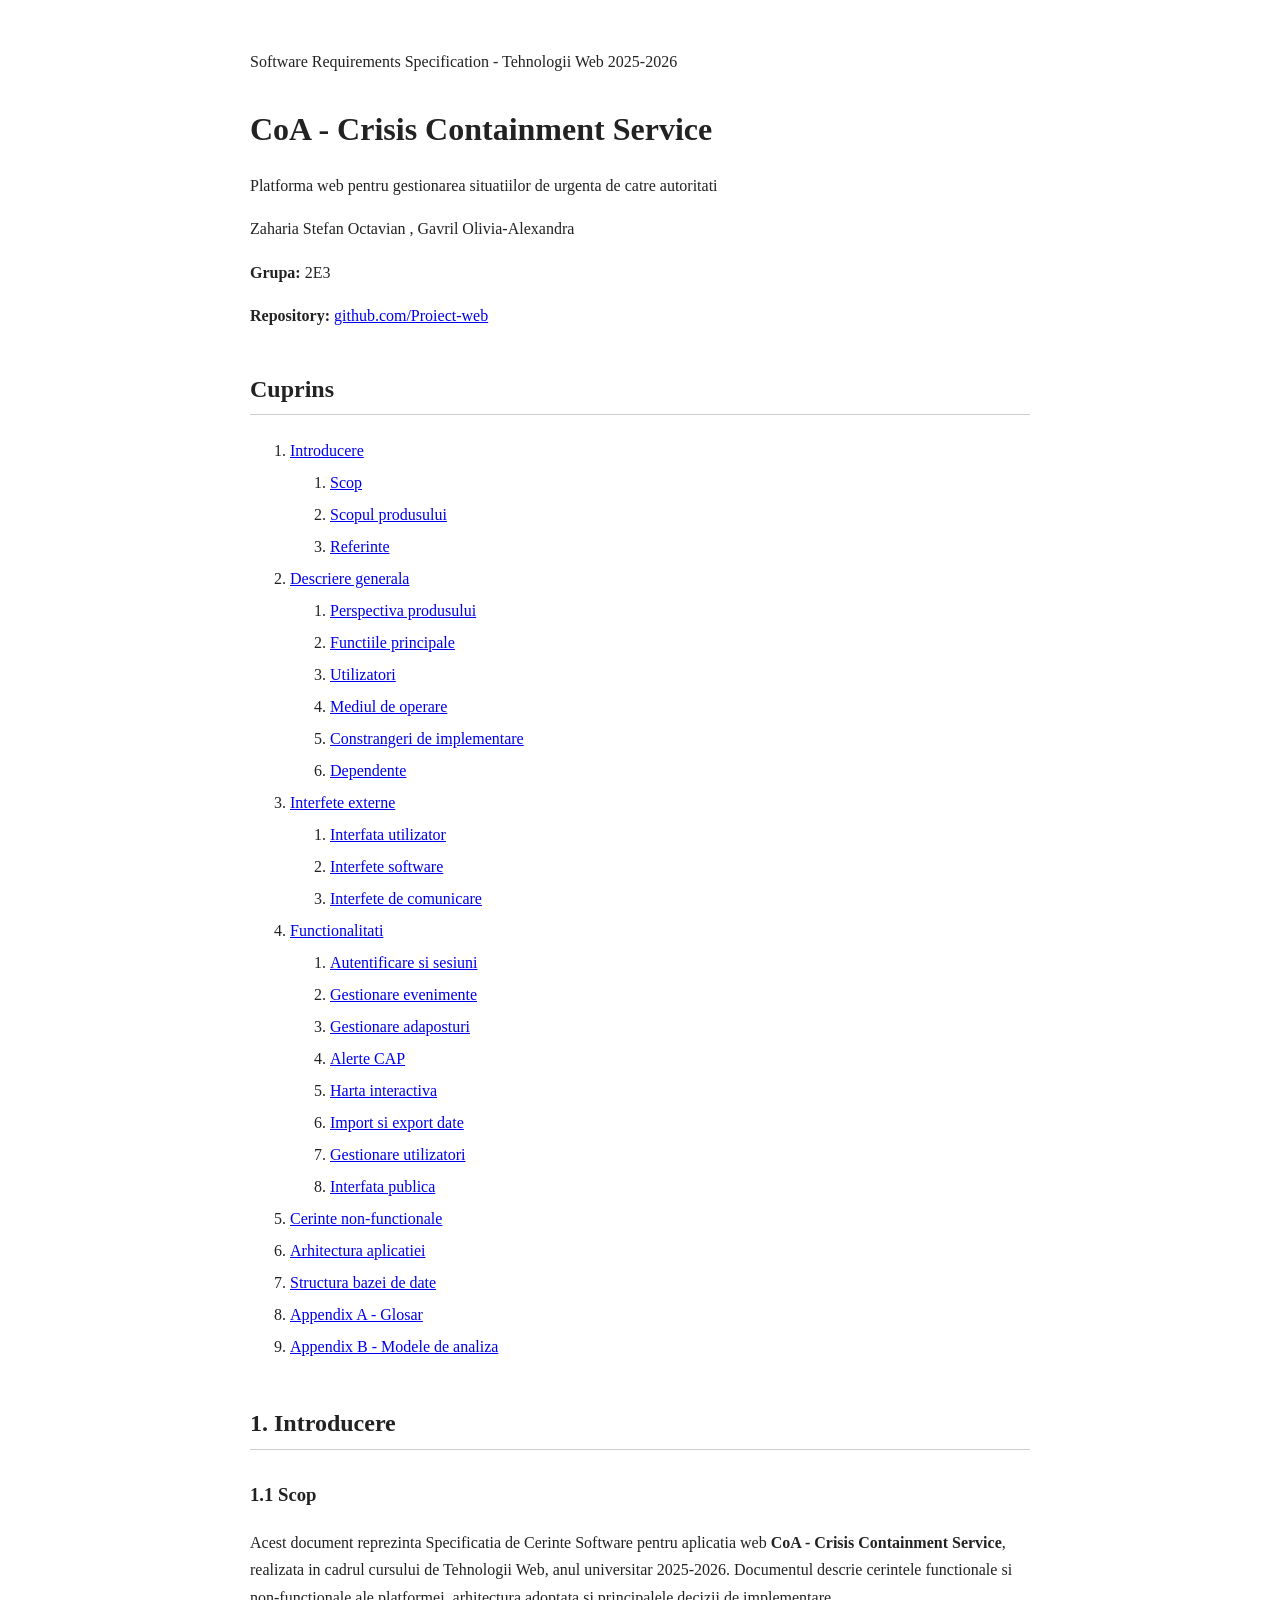
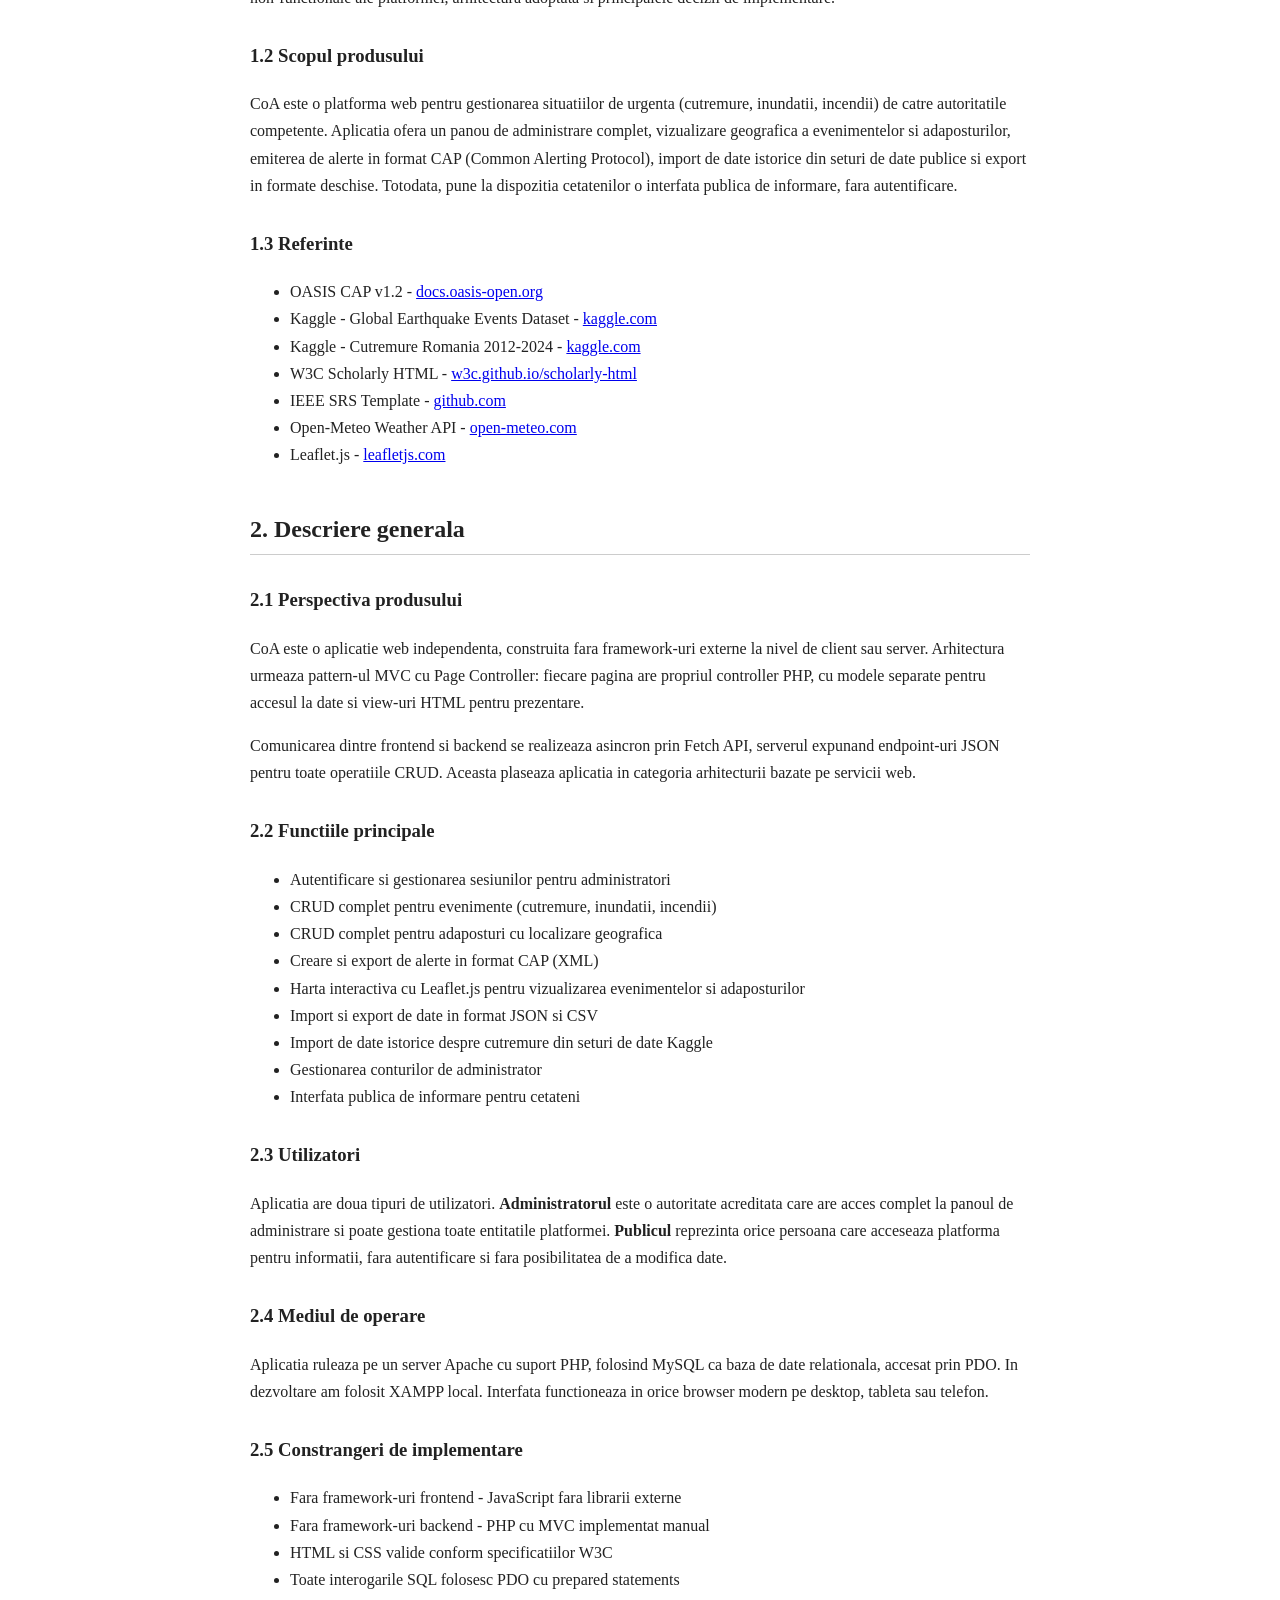
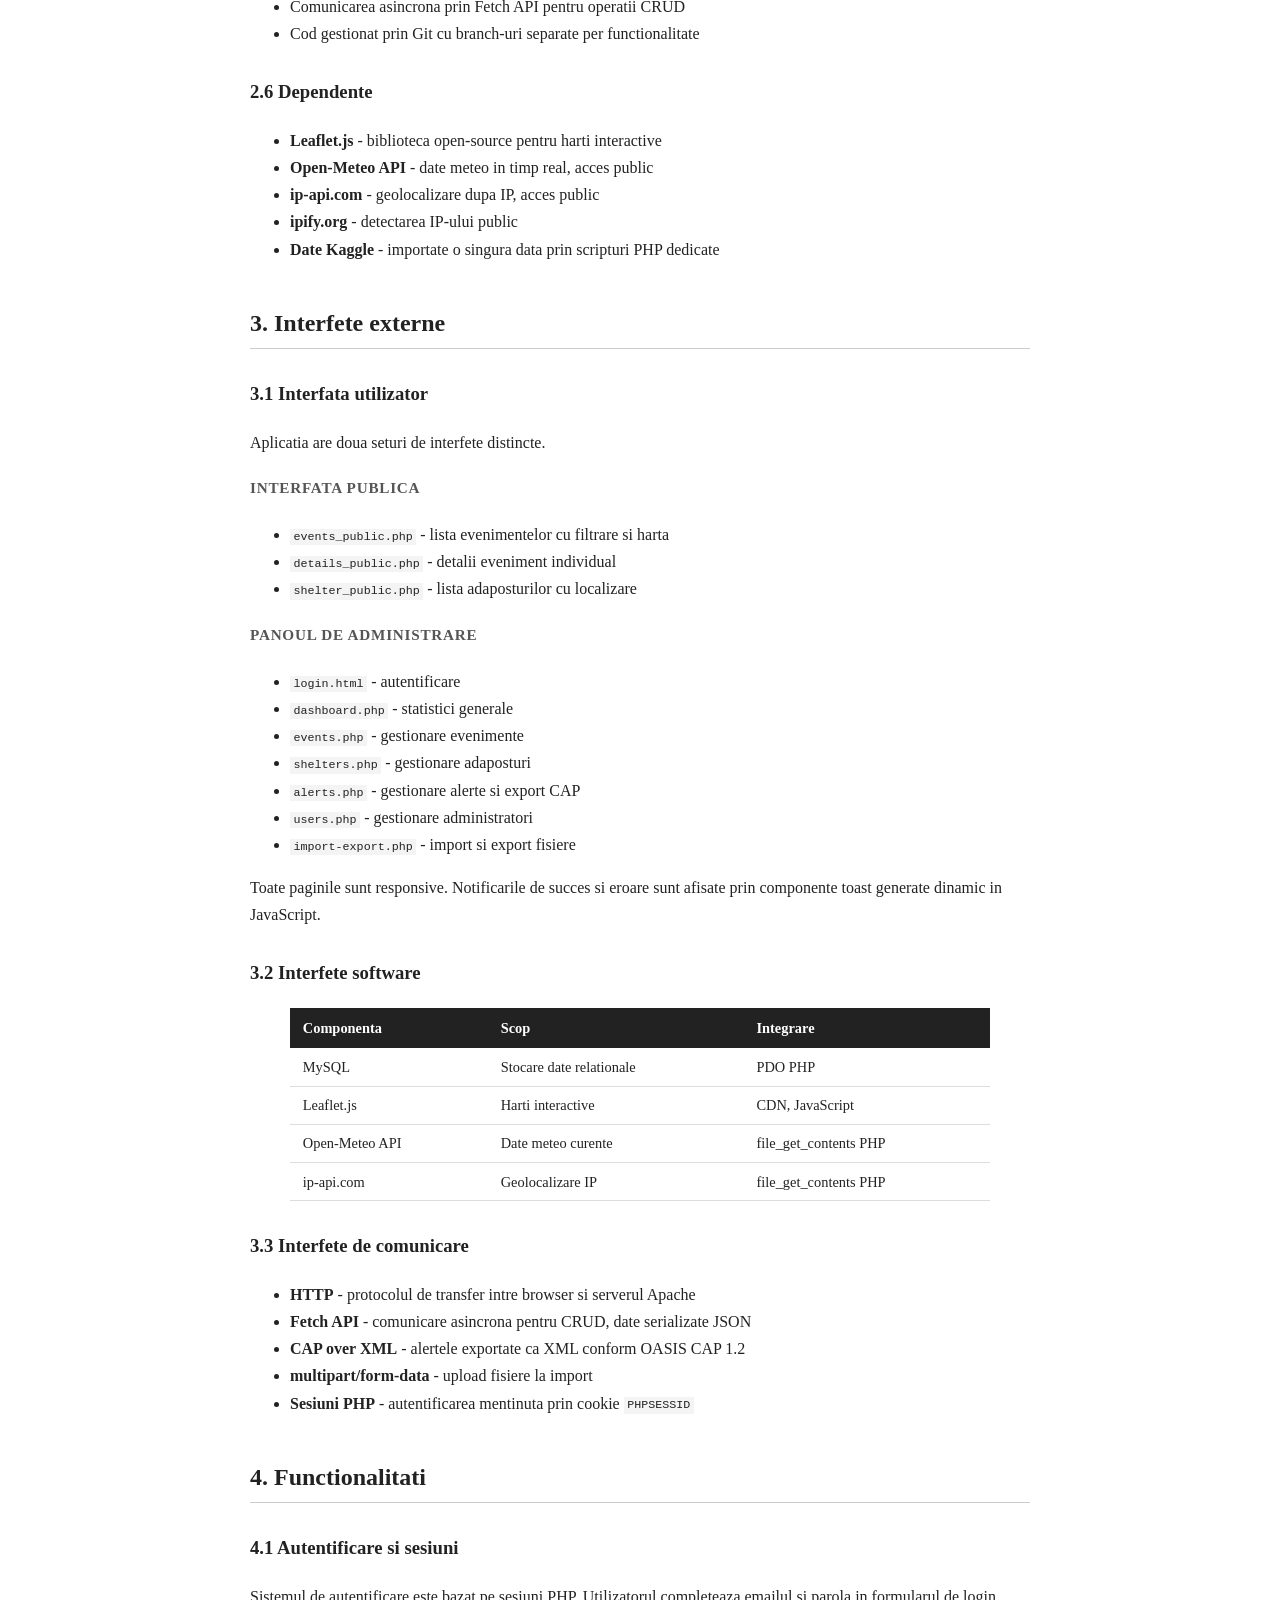
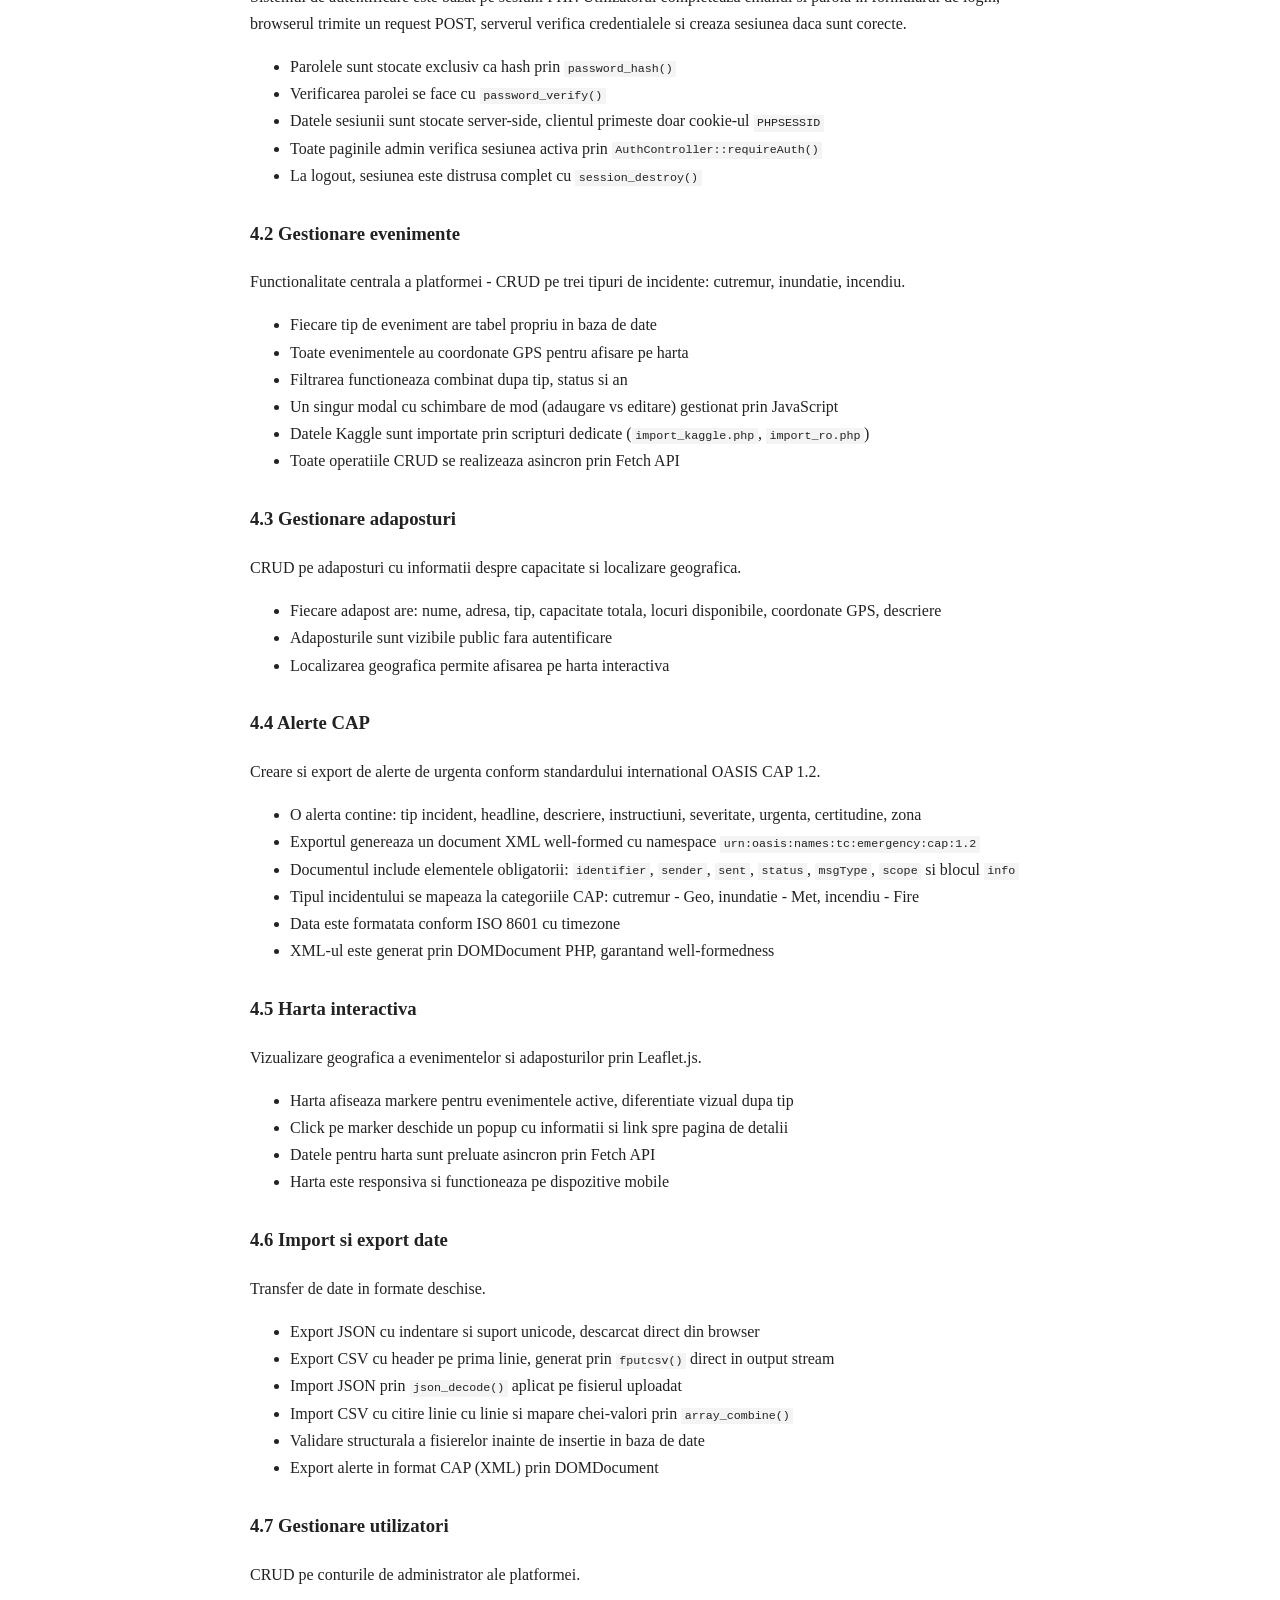
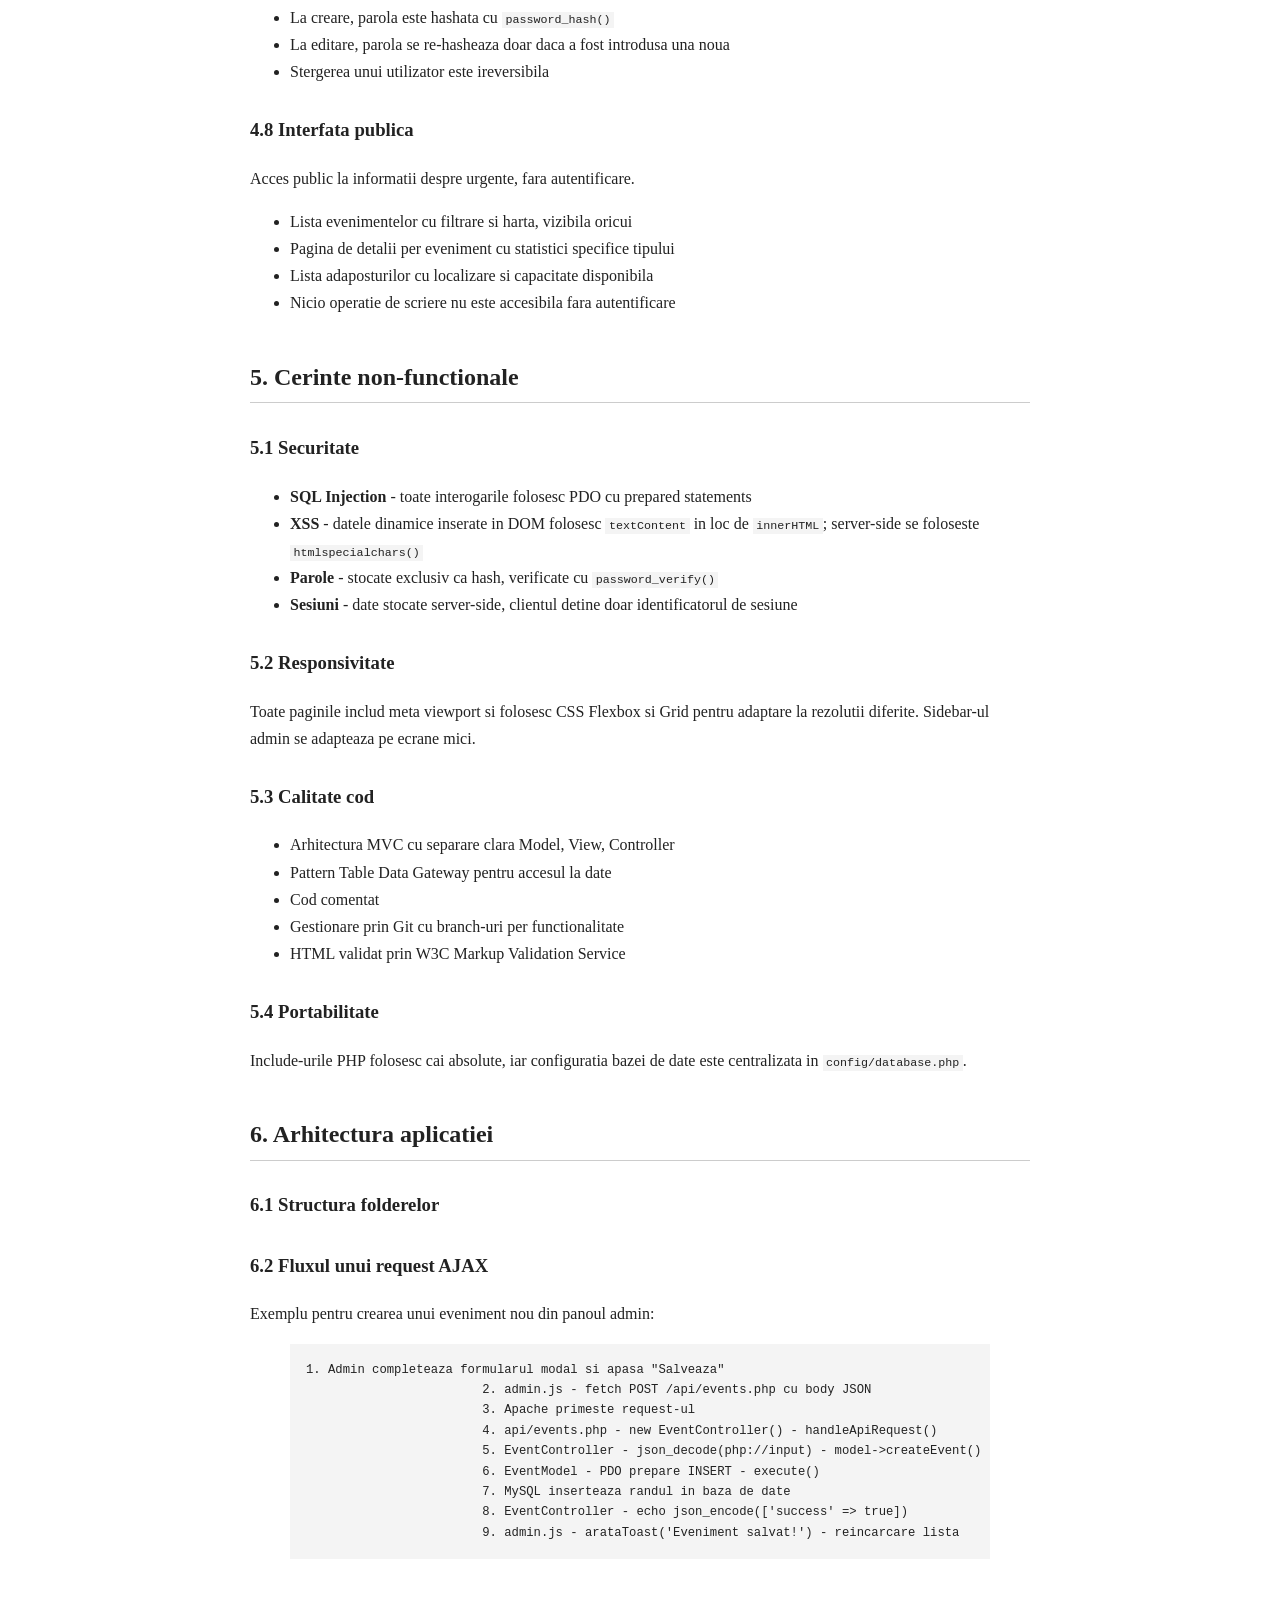
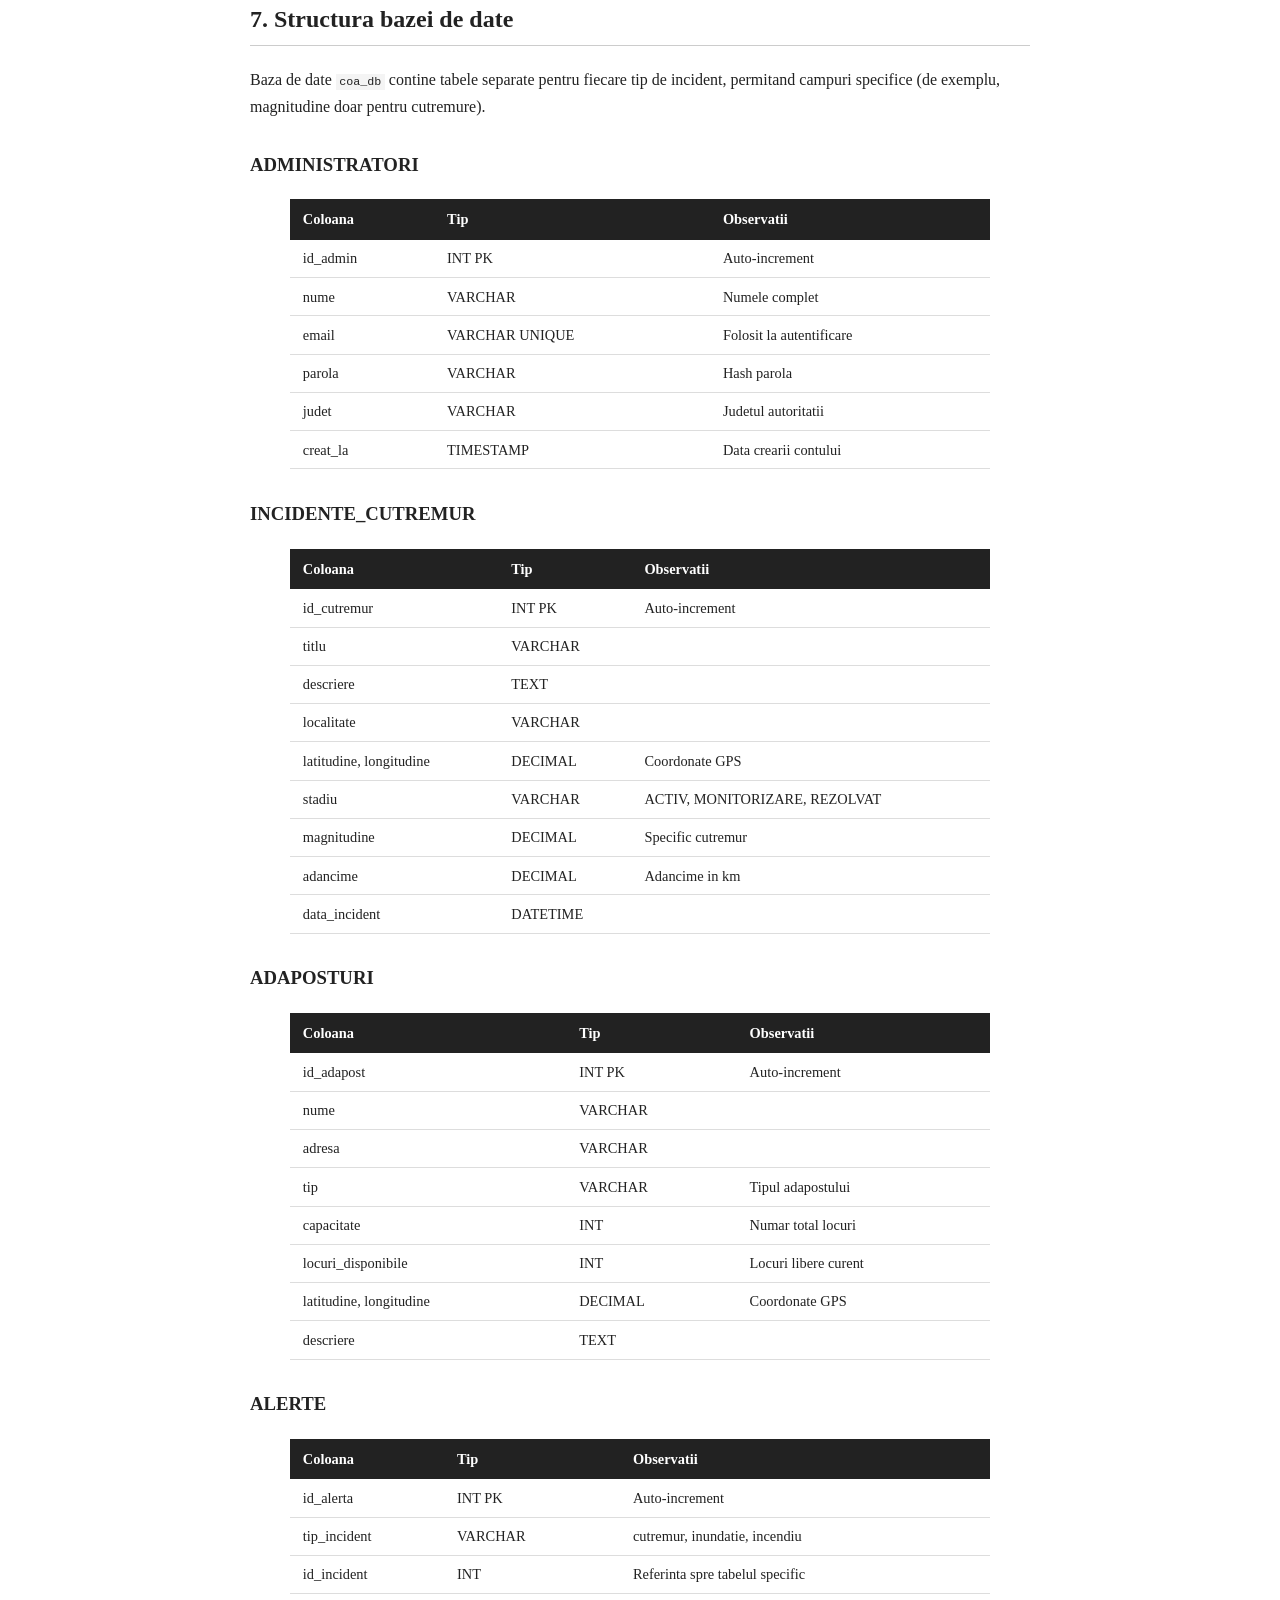
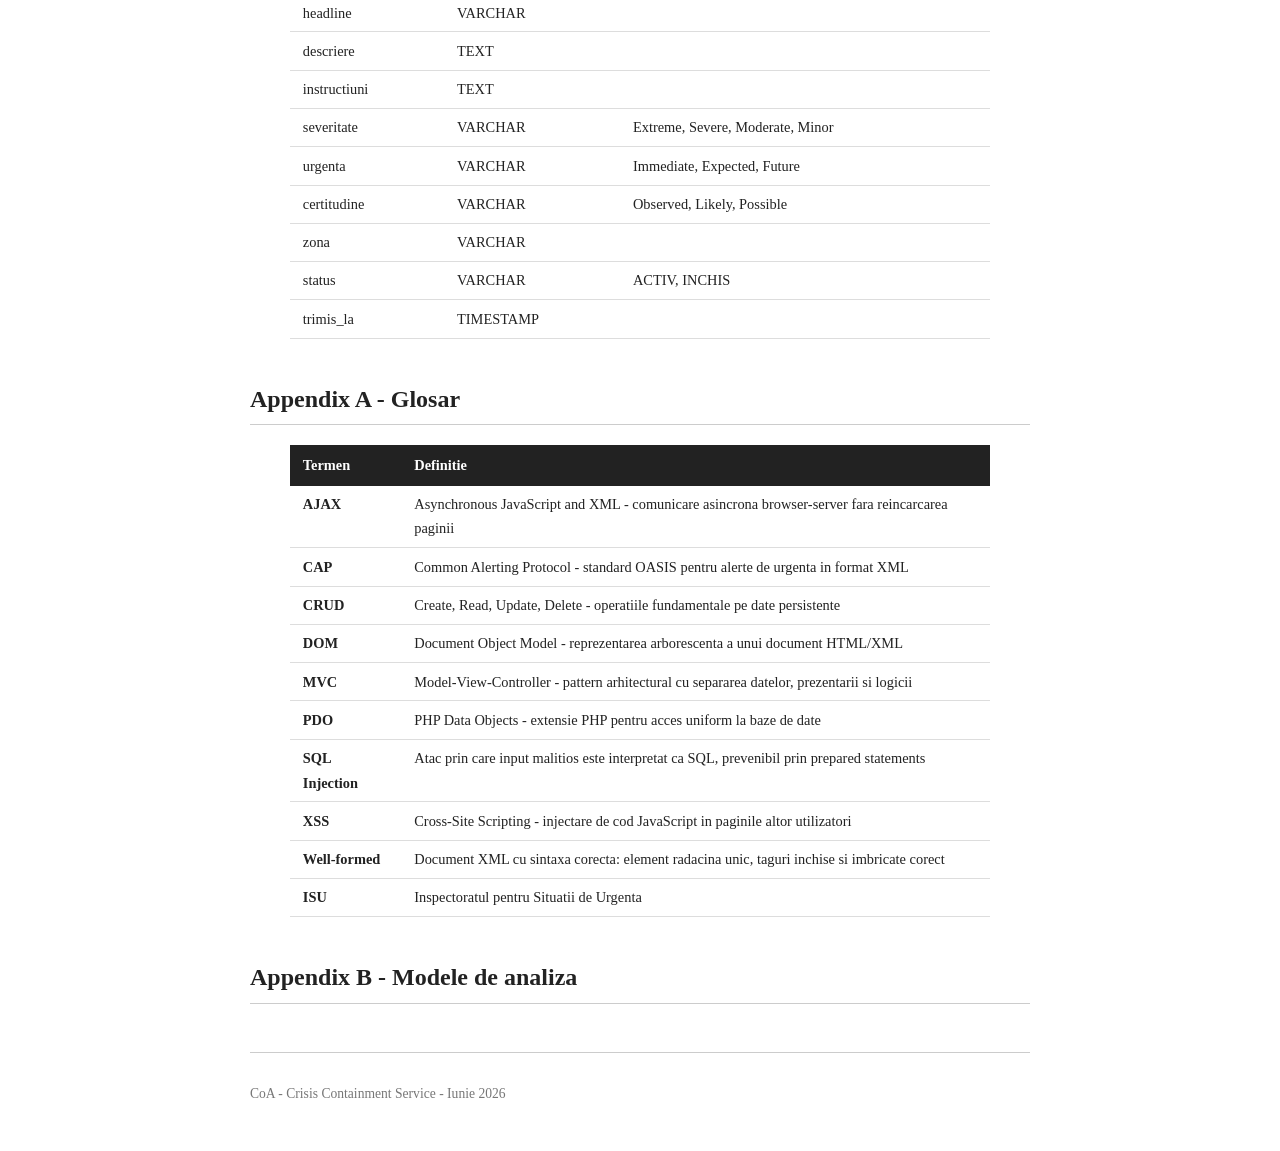
==== raport/raport.html @ c161917c "add report" ====
<!DOCTYPE html>
<html lang="ro">
  <head>
    <meta charset="utf-8">
    <meta name="viewport" content="width=device-width, initial-scale=1.0">
    <title>CoA - Crisis Containment Service - SRS</title>
    <link rel="stylesheet" href="raport.css">
  </head>
  <body>

    <article>

      <header>
        <p>Software Requirements Specification - Tehnologii Web 2025-2026</p>
        <h1>CoA - Crisis Containment Service</h1>
        <p>Platforma web pentru gestionarea situatiilor de urgenta de catre autoritati</p>

        <div role="contentinfo">
          <p> Zaharia Stefan Octavian , Gavril Olivia-Alexandra</p>
          <p><strong>Grupa:</strong> 2E3
          <p>
             <strong>Repository:</strong> <a href="https://github.com/EatBreadMan/Proiect-web">github.com/Proiect-web</a></p>
        </div>
      </header>

      <nav aria-label="Cuprins">
        <h2>Cuprins</h2>
        <ol>
          <li><a href="#s1">Introducere</a>
            <ol>
              <li><a href="#s1-1">Scop</a></li>
              <li><a href="#s1-2">Scopul produsului</a></li>
              <li><a href="#s1-3">Referinte</a></li>
            </ol>
          </li>
          <li><a href="#s2">Descriere generala</a>
            <ol>
              <li><a href="#s2-1">Perspectiva produsului</a></li>
              <li><a href="#s2-2">Functiile principale</a></li>
              <li><a href="#s2-3">Utilizatori</a></li>
              <li><a href="#s2-4">Mediul de operare</a></li>
              <li><a href="#s2-5">Constrangeri de implementare</a></li>
              <li><a href="#s2-6">Dependente</a></li>
            </ol>
          </li>
          <li><a href="#s3">Interfete externe</a>
            <ol>
              <li><a href="#s3-1">Interfata utilizator</a></li>
              <li><a href="#s3-2">Interfete software</a></li>
              <li><a href="#s3-3">Interfete de comunicare</a></li>
            </ol>
          </li>
          <li><a href="#s4">Functionalitati</a>
            <ol>
              <li><a href="#s4-1">Autentificare si sesiuni</a></li>
              <li><a href="#s4-2">Gestionare evenimente</a></li>
              <li><a href="#s4-3">Gestionare adaposturi</a></li>
              <li><a href="#s4-4">Alerte CAP</a></li>
              <li><a href="#s4-5">Harta interactiva</a></li>
              <li><a href="#s4-6">Import si export date</a></li>
              <li><a href="#s4-7">Gestionare utilizatori</a></li>
              <li><a href="#s4-8">Interfata publica</a></li>
            </ol>
          </li>
          <li><a href="#s5">Cerinte non-functionale</a></li>
          <li><a href="#s6">Arhitectura aplicatiei</a></li>
          <li><a href="#s7">Structura bazei de date</a></li>
          <li><a href="#sa">Appendix A - Glosar</a></li>
          <li><a href="#sb">Appendix B - Modele de analiza</a></li>
        </ol>
      </nav>

      <section id="s1">
        <h2>1. Introducere</h2>

        <section id="s1-1">
          <h3>1.1 Scop</h3>
          <p>
            Acest document reprezinta Specificatia de Cerinte Software pentru aplicatia web
            <strong>CoA - Crisis Containment Service</strong>, realizata in cadrul cursului de
            Tehnologii Web, anul universitar 2025-2026. Documentul descrie cerintele functionale
            si non-functionale ale platformei, arhitectura adoptata si principalele decizii de implementare.
          </p>
        </section>

        <section id="s1-2">
          <h3>1.2 Scopul produsului</h3>
          <p>
            CoA este o platforma web pentru gestionarea situatiilor de urgenta (cutremure, inundatii, incendii)
            de catre autoritatile competente. Aplicatia ofera un panou de administrare complet,
            vizualizare geografica a evenimentelor si adaposturilor, emiterea de alerte in format
            CAP (Common Alerting Protocol), import de date istorice din seturi de date publice
            si export in formate deschise. Totodata, pune la dispozitia cetatenilor o interfata
            publica de informare, fara autentificare.
          </p>
        </section>

        <section id="s1-3">
          <h3>1.3 Referinte</h3>
          <ul>
            <li>OASIS CAP v1.2 - <a href="http://docs.oasis-open.org/emergency/cap/v1.2/CAP-v1.2-os.html">docs.oasis-open.org</a></li>
            <li>Kaggle - Global Earthquake Events Dataset - <a href="https://www.kaggle.com/datasets/zahranusratt/global-earthquake-events-dataset">kaggle.com</a></li>
            <li>Kaggle - Cutremure Romania 2012-2024 - <a href="https://www.kaggle.com/datasets/stefancomanita/earthquakes-in-romania-from-2012-to-2024">kaggle.com</a></li>
            <li>W3C Scholarly HTML - <a href="https://w3c.github.io/scholarly-html/">w3c.github.io/scholarly-html</a></li>
            <li>IEEE SRS Template - <a href="https://github.com/rick4470/IEEE-SRS-Tempate">github.com</a></li>
            <li>Open-Meteo Weather API - <a href="https://open-meteo.com/">open-meteo.com</a></li>
            <li>Leaflet.js - <a href="https://leafletjs.com/">leafletjs.com</a></li>
          </ul>
        </section>
      </section>

      <section id="s2">
        <h2>2. Descriere generala</h2>

        <section id="s2-1">
          <h3>2.1 Perspectiva produsului</h3>
          <p>
            CoA este o aplicatie web independenta, construita fara framework-uri externe la nivel
            de client sau server. Arhitectura urmeaza pattern-ul MVC cu Page Controller: fiecare
            pagina are propriul controller PHP, cu modele separate pentru accesul la date si view-uri
            HTML pentru prezentare.
          </p>
          <p>
            Comunicarea dintre frontend si backend se realizeaza asincron prin Fetch API,
            serverul expunand endpoint-uri JSON pentru toate operatiile CRUD. Aceasta plaseaza
            aplicatia in categoria arhitecturii bazate pe servicii web.
          </p>
        </section>

        <section id="s2-2">
          <h3>2.2 Functiile principale</h3>
          <ul>
            <li>Autentificare si gestionarea sesiunilor pentru administratori</li>
            <li>CRUD complet pentru evenimente (cutremure, inundatii, incendii)</li>
            <li>CRUD complet pentru adaposturi cu localizare geografica</li>
            <li>Creare si export de alerte in format CAP (XML)</li>
            <li>Harta interactiva cu Leaflet.js pentru vizualizarea evenimentelor si adaposturilor</li>
            <li>Import si export de date in format JSON si CSV</li>
            <li>Import de date istorice despre cutremure din seturi de date Kaggle</li>
            <li>Gestionarea conturilor de administrator</li>
            <li>Interfata publica de informare pentru cetateni</li>
          </ul>
        </section>

        <section id="s2-3">
          <h3>2.3 Utilizatori</h3>
          <p>
            Aplicatia are doua tipuri de utilizatori. <strong>Administratorul</strong> este o autoritate
            acreditata care are acces complet la panoul de administrare si poate gestiona toate entitatile
            platformei. <strong>Publicul</strong> reprezinta orice persoana care acceseaza platforma
            pentru informatii, fara autentificare si fara posibilitatea de a modifica date.
          </p>
        </section>

        <section id="s2-4">
          <h3>2.4 Mediul de operare</h3>
          <p>
            Aplicatia ruleaza pe un server Apache cu suport PHP, folosind MySQL ca baza de date
            relationala, accesat prin PDO. In dezvoltare am folosit XAMPP local. Interfata
            functioneaza in orice browser modern pe desktop, tableta sau telefon.
          </p>
        </section>

        <section id="s2-5">
          <h3>2.5 Constrangeri de implementare</h3>
          <ul>
            <li>Fara framework-uri frontend - JavaScript fara librarii externe</li>
            <li>Fara framework-uri backend - PHP cu MVC implementat manual</li>
            <li>HTML si CSS valide conform specificatiilor W3C</li>
            <li>Toate interogarile SQL folosesc PDO cu prepared statements</li>
            <li>Comunicarea asincrona prin Fetch API pentru operatii CRUD</li>
            <li>Cod gestionat prin Git cu branch-uri separate per functionalitate</li>
          </ul>
        </section>

        <section id="s2-6">
          <h3>2.6 Dependente</h3>
          <ul>
            <li><strong>Leaflet.js</strong> - biblioteca open-source pentru harti interactive</li>
            <li><strong>Open-Meteo API</strong> - date meteo in timp real, acces public</li>
            <li><strong>ip-api.com</strong> - geolocalizare dupa IP, acces public</li>
            <li><strong>ipify.org</strong> - detectarea IP-ului public</li>
            <li><strong>Date Kaggle</strong> - importate o singura data prin scripturi PHP dedicate</li>
          </ul>
        </section>
      </section>

      <section id="s3">
        <h2>3. Interfete externe</h2>

        <section id="s3-1">
          <h3>3.1 Interfata utilizator</h3>
          <p>Aplicatia are doua seturi de interfete distincte.</p>

          <h4>Interfata publica</h4>
          <ul>
            <li><code>events_public.php</code> - lista evenimentelor cu filtrare si harta</li>
            <li><code>details_public.php</code> - detalii eveniment individual</li>
            <li><code>shelter_public.php</code> - lista adaposturilor cu localizare</li>
          </ul>

          <h4>Panoul de administrare</h4>
          <ul>
            <li><code>login.html</code> - autentificare</li>
            <li><code>dashboard.php</code> - statistici generale</li>
            <li><code>events.php</code> - gestionare evenimente</li>
            <li><code>shelters.php</code> - gestionare adaposturi</li>
            <li><code>alerts.php</code> - gestionare alerte si export CAP</li>
            <li><code>users.php</code> - gestionare administratori</li>
            <li><code>import-export.php</code> - import si export fisiere</li>
          </ul>

          <p>
            Toate paginile sunt responsive. Notificarile de succes si eroare sunt afisate prin componente toast generate dinamic in JavaScript.
          </p>
        </section>

        <section id="s3-2">
          <h3>3.2 Interfete software</h3>
          <figure typeof="sa:table">
            <table>
              <thead>
                <tr>
                  <th>Componenta</th>
                  <th>Scop</th>
                  <th>Integrare</th>
                </tr>
              </thead>
              <tbody>
                <tr>
                  <td>MySQL</td>
                  <td>Stocare date relationale</td>
                  <td>PDO PHP</td>
                </tr>
                <tr>
                  <td>Leaflet.js</td>
                  <td>Harti interactive</td>
                  <td>CDN, JavaScript</td>
                </tr>
                <tr>
                  <td>Open-Meteo API</td>
                  <td>Date meteo curente</td>
                  <td>file_get_contents PHP</td>
                </tr>
                <tr>
                  <td>ip-api.com</td>
                  <td>Geolocalizare IP</td>
                  <td>file_get_contents PHP</td>
                </tr>
              </tbody>
            </table>
          </figure>
        </section>

        <section id="s3-3">
          <h3>3.3 Interfete de comunicare</h3>
          <ul>
            <li><strong>HTTP</strong> - protocolul de transfer intre browser si serverul Apache</li>
            <li><strong>Fetch API</strong> - comunicare asincrona pentru CRUD, date serializate JSON</li>
            <li><strong>CAP over XML</strong> - alertele exportate ca XML conform OASIS CAP 1.2</li>
            <li><strong>multipart/form-data</strong> - upload fisiere la import</li>
            <li><strong>Sesiuni PHP</strong> - autentificarea mentinuta prin cookie <code>PHPSESSID</code></li>
          </ul>
        </section>
      </section>

      <section id="s4">
        <h2>4. Functionalitati</h2>

        <section id="s4-1">
          <h3>4.1 Autentificare si sesiuni</h3>
          <p>
            Sistemul de autentificare este bazat pe sesiuni PHP. Utilizatorul completeaza
            emailul si parola in formularul de login, browserul trimite un request POST,
            serverul verifica credentialele si creaza sesiunea daca sunt corecte.
          </p>
          <ul>
            <li>Parolele sunt stocate exclusiv ca hash prin <code>password_hash()</code></li>
            <li>Verificarea parolei se face cu <code>password_verify()</code></li>
            <li>Datele sesiunii sunt stocate server-side, clientul primeste doar cookie-ul <code>PHPSESSID</code></li>
            <li>Toate paginile admin verifica sesiunea activa prin <code>AuthController::requireAuth()</code></li>
            <li>La logout, sesiunea este distrusa complet cu <code>session_destroy()</code></li>
          </ul>
        </section>

        <section id="s4-2">
          <h3>4.2 Gestionare evenimente</h3>
          <p>
            Functionalitate centrala a platformei - CRUD pe trei tipuri de incidente:
            cutremur, inundatie, incendiu.
          </p>
          <ul>
            <li>Fiecare tip de eveniment are tabel propriu in baza de date</li>
            <li>Toate evenimentele au coordonate GPS pentru afisare pe harta</li>
            <li>Filtrarea functioneaza combinat dupa tip, status si an</li>
            <li>Un singur modal cu schimbare de mod (adaugare vs editare) gestionat prin JavaScript</li>
            <li>Datele Kaggle sunt importate prin scripturi dedicate (<code>import_kaggle.php</code>, <code>import_ro.php</code>)</li>
            <li>Toate operatiile CRUD se realizeaza asincron prin Fetch API</li>
          </ul>
        </section>

        <section id="s4-3">
          <h3>4.3 Gestionare adaposturi</h3>
          <p>
            CRUD pe adaposturi cu informatii despre capacitate si localizare geografica.
          </p>
          <ul>
            <li>Fiecare adapost are: nume, adresa, tip, capacitate totala, locuri disponibile, coordonate GPS, descriere</li>
            <li>Adaposturile sunt vizibile public fara autentificare</li>
            <li>Localizarea geografica permite afisarea pe harta interactiva</li>
          </ul>
        </section>

        <section id="s4-4">
          <h3>4.4 Alerte CAP</h3>
          <p>
            Creare si export de alerte de urgenta conform standardului international OASIS CAP 1.2.
          </p>
          <ul>
            <li>O alerta contine: tip incident, headline, descriere, instructiuni, severitate, urgenta, certitudine, zona</li>
            <li>Exportul genereaza un document XML well-formed cu namespace <code>urn:oasis:names:tc:emergency:cap:1.2</code></li>
            <li>Documentul include elementele obligatorii: <code>identifier</code>, <code>sender</code>, <code>sent</code>, <code>status</code>, <code>msgType</code>, <code>scope</code> si blocul <code>info</code></li>
            <li>Tipul incidentului se mapeaza la categoriile CAP: cutremur - Geo, inundatie - Met, incendiu - Fire</li>
            <li>Data este formatata conform ISO 8601 cu timezone</li>
            <li>XML-ul este generat prin DOMDocument PHP, garantand well-formedness</li>
          </ul>
          </section>

        <section id="s4-5">
          <h3>4.5 Harta interactiva</h3>
          <p>
            Vizualizare geografica a evenimentelor si adaposturilor prin Leaflet.js.
          </p>
          <ul>
            <li>Harta afiseaza markere pentru evenimentele active, diferentiate vizual dupa tip</li>
            <li>Click pe marker deschide un popup cu informatii si link spre pagina de detalii</li>
            <li>Datele pentru harta sunt preluate asincron prin Fetch API</li>
            <li>Harta este responsiva si functioneaza pe dispozitive mobile</li>
          </ul>
        </section>

        <section id="s4-6">
          <h3>4.6 Import si export date</h3>
          <p>
            Transfer de date in formate deschise.
          </p>
          <ul>
            <li>Export JSON cu indentare si suport unicode, descarcat direct din browser</li>
            <li>Export CSV cu header pe prima linie, generat prin <code>fputcsv()</code> direct in output stream</li>
            <li>Import JSON prin <code>json_decode()</code> aplicat pe fisierul uploadat</li>
            <li>Import CSV cu citire linie cu linie si mapare chei-valori prin <code>array_combine()</code></li>
            <li>Validare structurala a fisierelor inainte de insertie in baza de date</li>
            <li>Export alerte in format CAP (XML) prin DOMDocument</li>
          </ul>
        </section>

        <section id="s4-7">
          <h3>4.7 Gestionare utilizatori</h3>
          <p>
            CRUD pe conturile de administrator ale platformei.
          </p>
          <ul>
            <li>La creare, parola este hashata cu <code>password_hash()</code></li>
            <li>La editare, parola se re-hasheaza doar daca a fost introdusa una noua</li>
            <li>Stergerea unui utilizator este ireversibila</li>
          </ul>
        </section>

        <section id="s4-8">
          <h3>4.8 Interfata publica</h3>
          <p>
            Acces public la informatii despre urgente, fara autentificare.
          </p>
          <ul>
            <li>Lista evenimentelor cu filtrare si harta, vizibila oricui</li>
            <li>Pagina de detalii per eveniment cu statistici specifice tipului</li>
            <li>Lista adaposturilor cu localizare si capacitate disponibila</li>
            <li>Nicio operatie de scriere nu este accesibila fara autentificare</li>
          </ul>
        </section>
      </section>

      <section id="s5">
        <h2>5. Cerinte non-functionale</h2>

        <h3>5.1 Securitate</h3>
        <ul>
          <li><strong>SQL Injection</strong> - toate interogarile folosesc PDO cu prepared statements</li>
          <li><strong>XSS</strong> - datele dinamice inserate in DOM folosesc <code>textContent</code> in loc de <code>innerHTML</code>; server-side se foloseste <code>htmlspecialchars()</code></li>
          <li><strong>Parole</strong> - stocate exclusiv ca hash, verificate cu <code>password_verify()</code></li>
          <li><strong>Sesiuni</strong> - date stocate server-side, clientul detine doar identificatorul de sesiune</li>
        </ul>

        <h3>5.2 Responsivitate</h3>
        <p>
          Toate paginile includ meta viewport si folosesc CSS Flexbox si Grid pentru adaptare
          la rezolutii diferite. Sidebar-ul admin se adapteaza pe ecrane mici.
        </p>

        <h3>5.3 Calitate cod</h3>
        <ul>
          <li>Arhitectura MVC cu separare clara Model, View, Controller</li>
          <li>Pattern Table Data Gateway pentru accesul la date</li>
          <li>Cod comentat </li>
          <li>Gestionare prin Git cu branch-uri per functionalitate</li>
          <li>HTML validat prin W3C Markup Validation Service</li>
        </ul>

        <h3>5.4 Portabilitate</h3>
        <p>
          Include-urile PHP folosesc  cai absolute, iar configuratia
          bazei de date este centralizata in <code>config/database.php</code>.
        </p>
      </section>

      <section id="s6">
        <h2>6. Arhitectura aplicatiei</h2>

        <h3>6.1 Structura folderelor</h3>
       

        <h3>6.2 Fluxul unui request AJAX</h3>
        <p>Exemplu pentru crearea unui eveniment nou din panoul admin:</p>
        <figure typeof="schema:SoftwareSourceCode">
          <pre><code>1. Admin completeaza formularul modal si apasa "Salveaza"
                        2. admin.js - fetch POST /api/events.php cu body JSON
                        3. Apache primeste request-ul
                        4. api/events.php - new EventController() - handleApiRequest()
                        5. EventController - json_decode(php://input) - model->createEvent()
                        6. EventModel - PDO prepare INSERT - execute()
                        7. MySQL inserteaza randul in baza de date
                        8. EventController - echo json_encode(['success' => true])
                        9. admin.js - arataToast('Eveniment salvat!') - reincarcare lista</code></pre>
        </figure>

      </section>

      <section id="s7">
        <h2>7. Structura bazei de date</h2>
        <p>
          Baza de date <code>coa_db</code> contine tabele separate pentru fiecare tip de incident,
          permitand campuri specifice (de exemplu, magnitudine doar pentru cutremure).
        </p>

        <h3>ADMINISTRATORI</h3>
        <figure typeof="sa:table">
          <table>
            <thead>
              <tr><th>Coloana</th><th>Tip</th><th>Observatii</th></tr>
            </thead>
            <tbody>
              <tr><td>id_admin</td><td>INT PK</td><td>Auto-increment</td></tr>
              <tr><td>nume</td><td>VARCHAR</td><td>Numele complet</td></tr>
              <tr><td>email</td><td>VARCHAR UNIQUE</td><td>Folosit la autentificare</td></tr>
              <tr><td>parola</td><td>VARCHAR</td><td>Hash parola</td></tr>
              <tr><td>judet</td><td>VARCHAR</td><td>Judetul autoritatii</td></tr>
              <tr><td>creat_la</td><td>TIMESTAMP</td><td>Data crearii contului</td></tr>
            </tbody>
          </table>
        </figure>

        <h3>INCIDENTE_CUTREMUR</h3>
        <figure typeof="sa:table">
          <table>
            <thead>
              <tr><th>Coloana</th><th>Tip</th><th>Observatii</th></tr>
            </thead>
            <tbody>
              <tr><td>id_cutremur</td><td>INT PK</td><td>Auto-increment</td></tr>
              <tr><td>titlu</td><td>VARCHAR</td><td></td></tr>
              <tr><td>descriere</td><td>TEXT</td><td></td></tr>
              <tr><td>localitate</td><td>VARCHAR</td><td></td></tr>
              <tr><td>latitudine, longitudine</td><td>DECIMAL</td><td>Coordonate GPS</td></tr>
              <tr><td>stadiu</td><td>VARCHAR</td><td>ACTIV, MONITORIZARE, REZOLVAT</td></tr>
              <tr><td>magnitudine</td><td>DECIMAL</td><td>Specific cutremur</td></tr>
              <tr><td>adancime</td><td>DECIMAL</td><td>Adancime in km</td></tr>
              <tr><td>data_incident</td><td>DATETIME</td><td></td></tr>
            </tbody>
          </table>
        </figure>

        <h3>ADAPOSTURI</h3>
        <figure typeof="sa:table">
          <table>
            <thead>
              <tr><th>Coloana</th><th>Tip</th><th>Observatii</th></tr>
            </thead>
            <tbody>
              <tr><td>id_adapost</td><td>INT PK</td><td>Auto-increment</td></tr>
              <tr><td>nume</td><td>VARCHAR</td><td></td></tr>
              <tr><td>adresa</td><td>VARCHAR</td><td></td></tr>
              <tr><td>tip</td><td>VARCHAR</td><td>Tipul adapostului</td></tr>
              <tr><td>capacitate</td><td>INT</td><td>Numar total locuri</td></tr>
              <tr><td>locuri_disponibile</td><td>INT</td><td>Locuri libere curent</td></tr>
              <tr><td>latitudine, longitudine</td><td>DECIMAL</td><td>Coordonate GPS</td></tr>
              <tr><td>descriere</td><td>TEXT</td><td></td></tr>
            </tbody>
          </table>
        </figure>

        <h3>ALERTE</h3>
        <figure typeof="sa:table">
          <table>
            <thead>
              <tr><th>Coloana</th><th>Tip</th><th>Observatii</th></tr>
            </thead>
            <tbody>
              <tr><td>id_alerta</td><td>INT PK</td><td>Auto-increment</td></tr>
              <tr><td>tip_incident</td><td>VARCHAR</td><td>cutremur, inundatie, incendiu</td></tr>
              <tr><td>id_incident</td><td>INT</td><td>Referinta spre tabelul specific</td></tr>
              <tr><td>headline</td><td>VARCHAR</td><td></td></tr>
              <tr><td>descriere</td><td>TEXT</td><td></td></tr>
              <tr><td>instructiuni</td><td>TEXT</td><td></td></tr>
              <tr><td>severitate</td><td>VARCHAR</td><td>Extreme, Severe, Moderate, Minor</td></tr>
              <tr><td>urgenta</td><td>VARCHAR</td><td>Immediate, Expected, Future</td></tr>
              <tr><td>certitudine</td><td>VARCHAR</td><td>Observed, Likely, Possible</td></tr>
              <tr><td>zona</td><td>VARCHAR</td><td></td></tr>
              <tr><td>status</td><td>VARCHAR</td><td>ACTIV, INCHIS</td></tr>
              <tr><td>trimis_la</td><td>TIMESTAMP</td><td></td></tr>
            </tbody>
          </table>
        </figure>
      </section>

      <section id="sa">
        <h2>Appendix A - Glosar</h2>
        <figure typeof="sa:table">
          <table>
            <thead>
              <tr><th>Termen</th><th>Definitie</th></tr>
            </thead>
            <tbody>
              <tr><td><strong>AJAX</strong></td><td>Asynchronous JavaScript and XML - comunicare asincrona browser-server fara reincarcarea paginii</td></tr>
              <tr><td><strong>CAP</strong></td><td>Common Alerting Protocol - standard OASIS pentru alerte de urgenta in format XML</td></tr>
              <tr><td><strong>CRUD</strong></td><td>Create, Read, Update, Delete - operatiile fundamentale pe date persistente</td></tr>
              <tr><td><strong>DOM</strong></td><td>Document Object Model - reprezentarea arborescenta a unui document HTML/XML</td></tr>
              <tr><td><strong>MVC</strong></td><td>Model-View-Controller - pattern arhitectural cu separarea datelor, prezentarii si logicii</td></tr>
              <tr><td><strong>PDO</strong></td><td>PHP Data Objects - extensie PHP pentru acces uniform la baze de date</td></tr>
              <tr><td><strong>SQL Injection</strong></td><td>Atac prin care input malitios este interpretat ca SQL, prevenibil prin prepared statements</td></tr>
              <tr><td><strong>XSS</strong></td><td>Cross-Site Scripting - injectare de cod JavaScript in paginile altor utilizatori</td></tr>
              <tr><td><strong>Well-formed</strong></td><td>Document XML cu sintaxa corecta: element radacina unic, taguri inchise si imbricate corect</td></tr>
              <tr><td><strong>ISU</strong></td><td>Inspectoratul pentru Situatii de Urgenta</td></tr>
            </tbody>
          </table>
        </figure>
      </section>

      <section id="sb">
        <h2>Appendix B - Modele de analiza</h2>

      </section>

    </article>

    <footer>
      <p>CoA - Crisis Containment Service  - Iunie 2026</p>
    </footer>

  </body>
</html>
---- raport/raport.css ----
body {
  font-family: Georgia, serif;
  max-width: 780px;
  margin: 0 auto;
  padding: 2rem;
  color: #222;
  line-height: 1.7;
}

h1 {
  font-size: 2rem;
  margin-bottom: 0.3rem;
}

h2 {
  margin-top: 2.5rem;
  padding-bottom: 0.3rem;
  border-bottom: 1px solid #ccc;
}

h3 {
  margin-top: 1.8rem;
}

h4 {
  margin-top: 1.2rem;
  color: #555;
  font-size: 0.95rem;
  text-transform: uppercase;
  letter-spacing: 0.05em;
}

code {
  font-family: monospace;
  background: #f4f4f4;
  padding: 0.1em 0.3em;
  font-size: 0.9em;
}

pre {
  background: #f4f4f4;
  padding: 1rem;
  overflow-x: auto;
  font-size: 0.85rem;
  line-height: 1.5;
}

pre code {
  background: none;
  padding: 0;
}

table {
  border-collapse: collapse;
  width: 100%;
  font-size: 0.9rem;
  margin: 1rem 0;
}

th {
  background: #222;
  color: white;
  padding: 0.5rem 0.8rem;
  text-align: left;
}

td {
  padding: 0.4rem 0.8rem;
  border-bottom: 1px solid #ddd;
  vertical-align: top;
}

aside {
  border-left: 3px solid #999;
  padding: 0.6rem 1rem;
  margin: 1rem 0;
  color: #555;
  font-size: 0.92rem;
}

nav ol {
  line-height: 2;
}

footer {
  margin-top: 3rem;
  padding-top: 1rem;
  border-top: 1px solid #ccc;
  font-size: 0.85rem;
  color: #777;
}
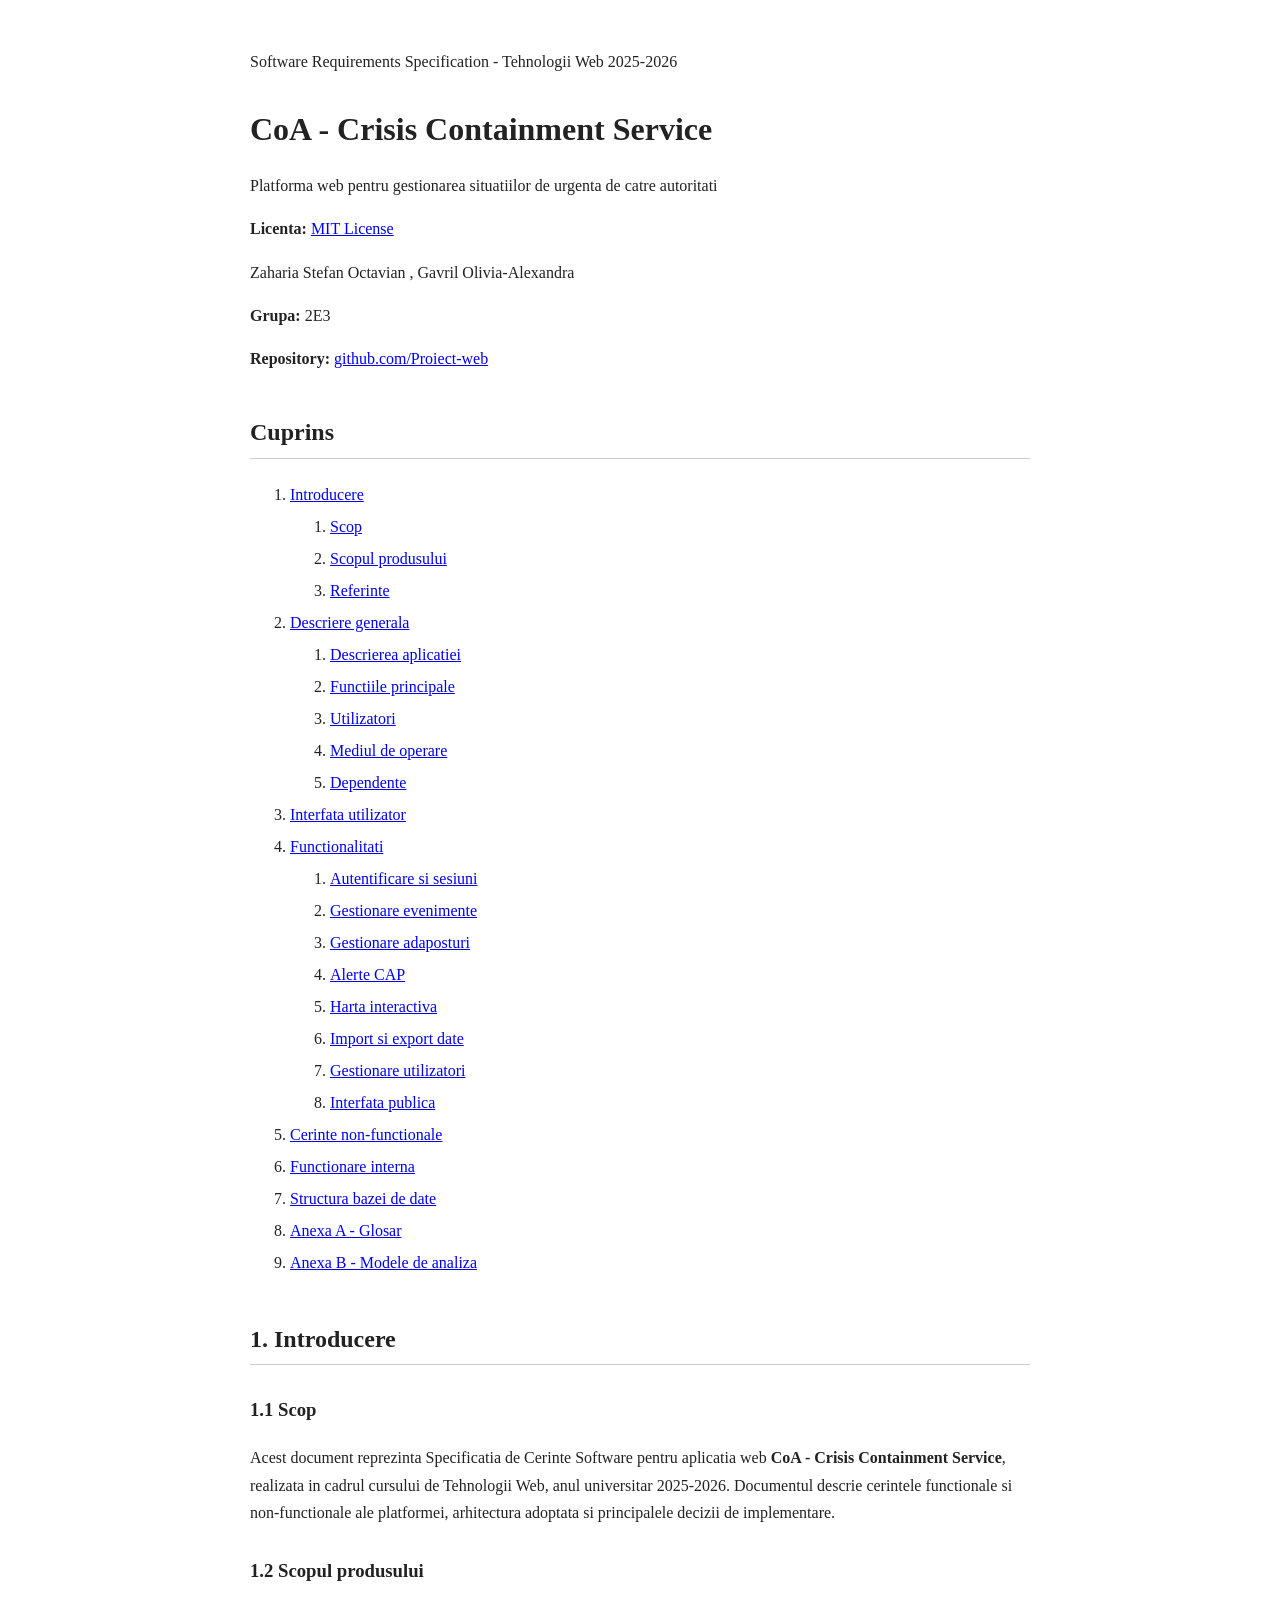
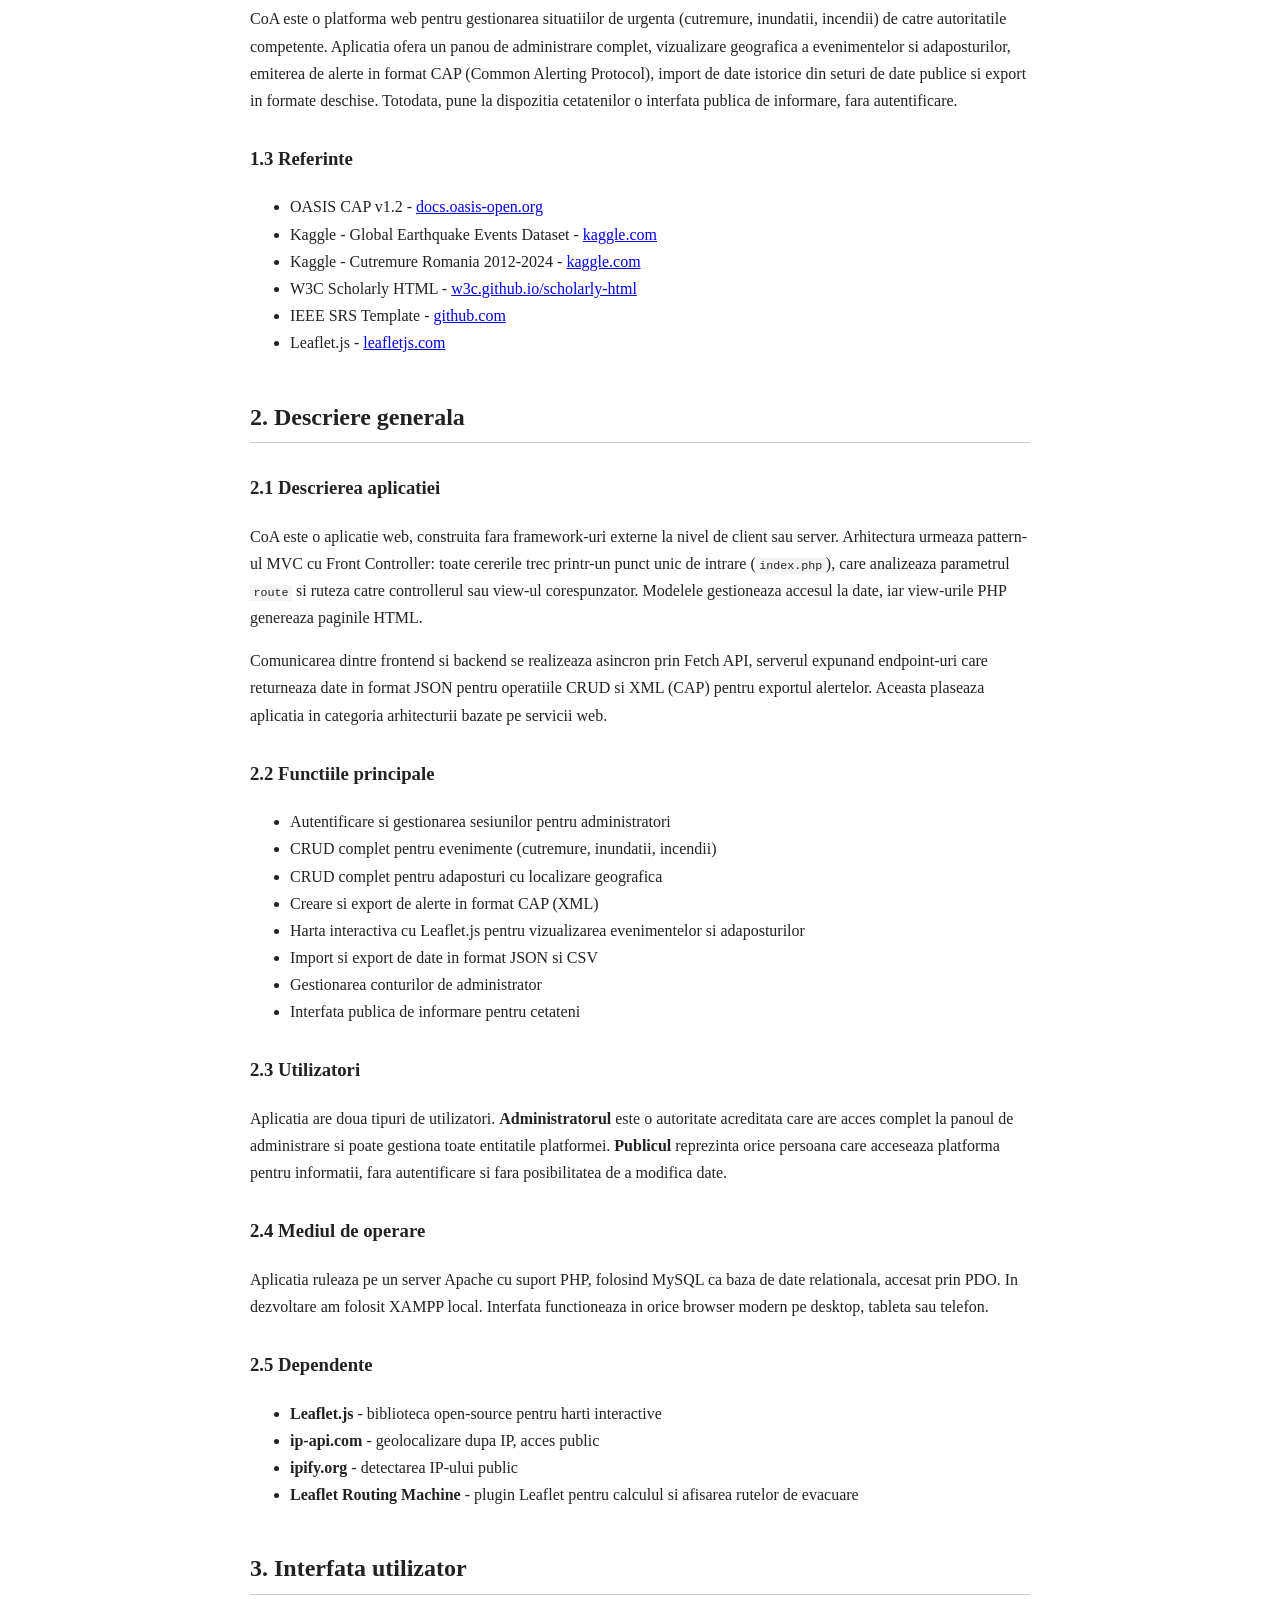
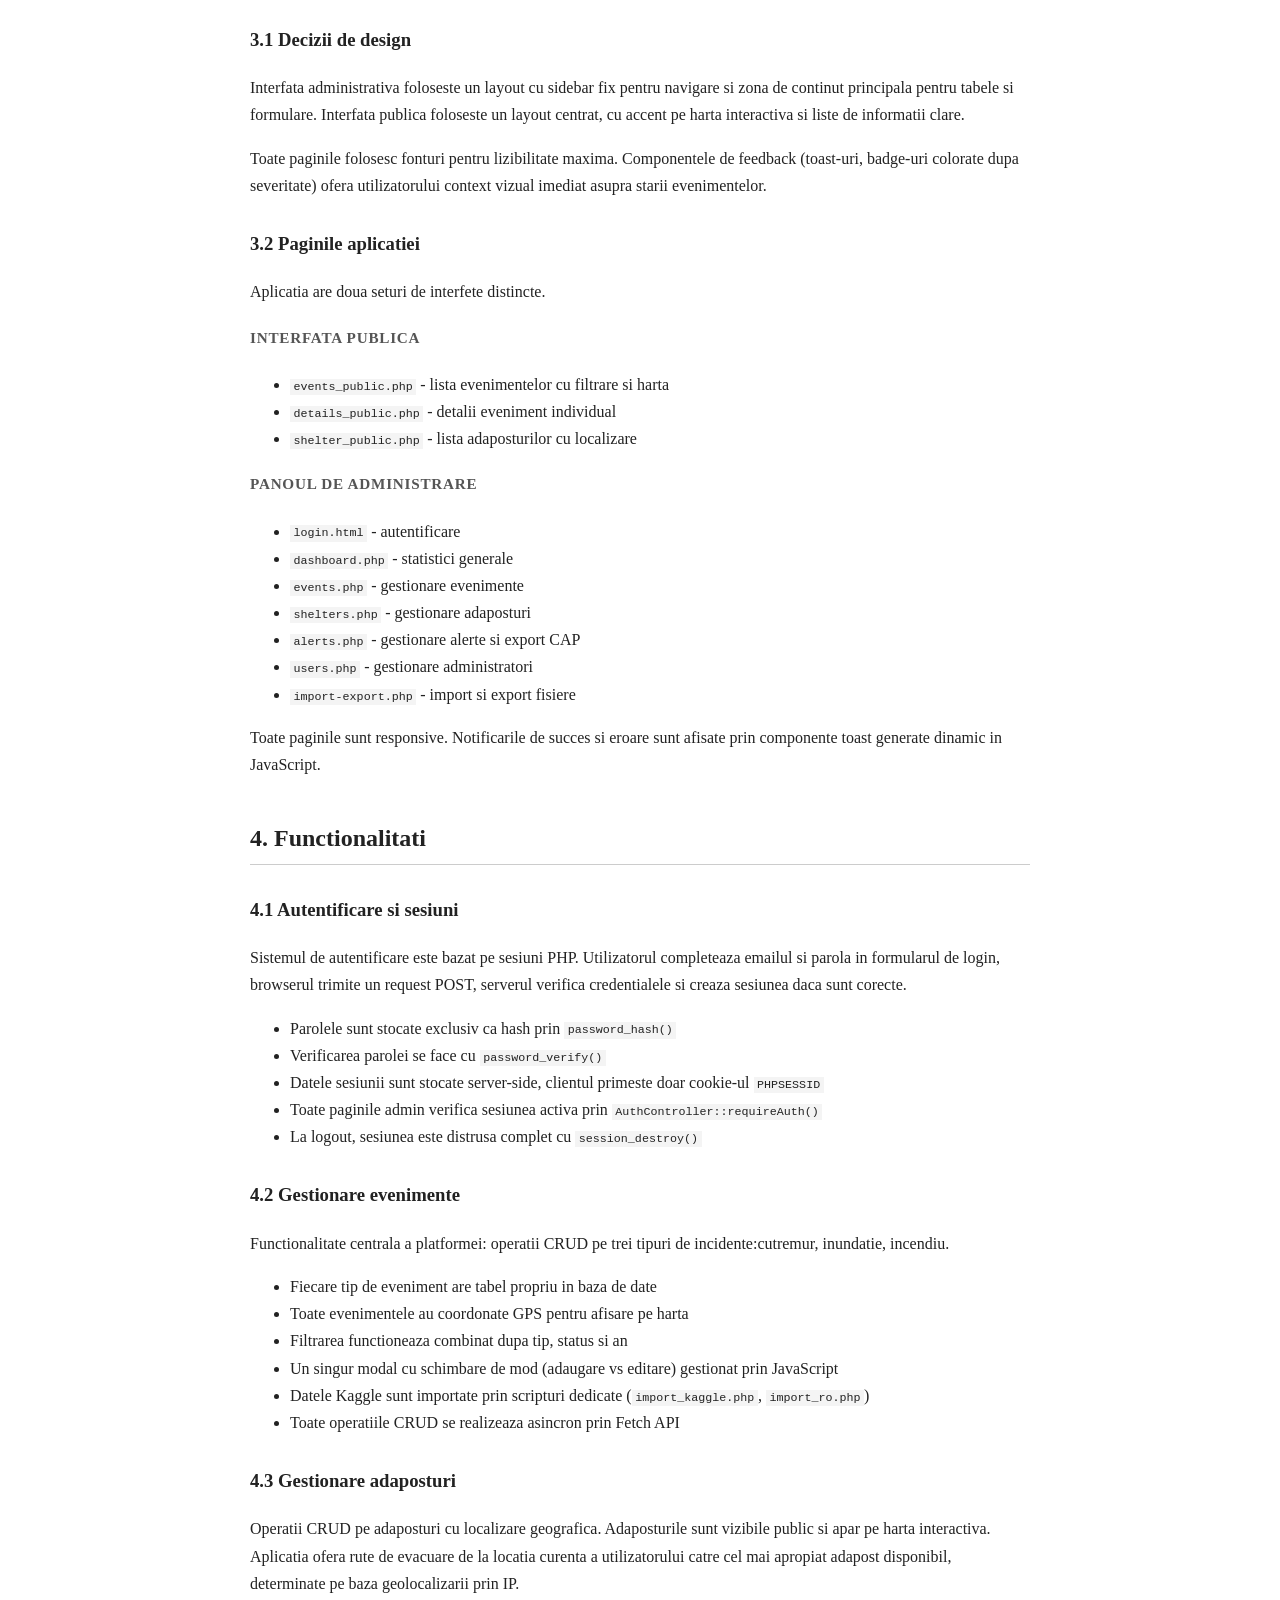
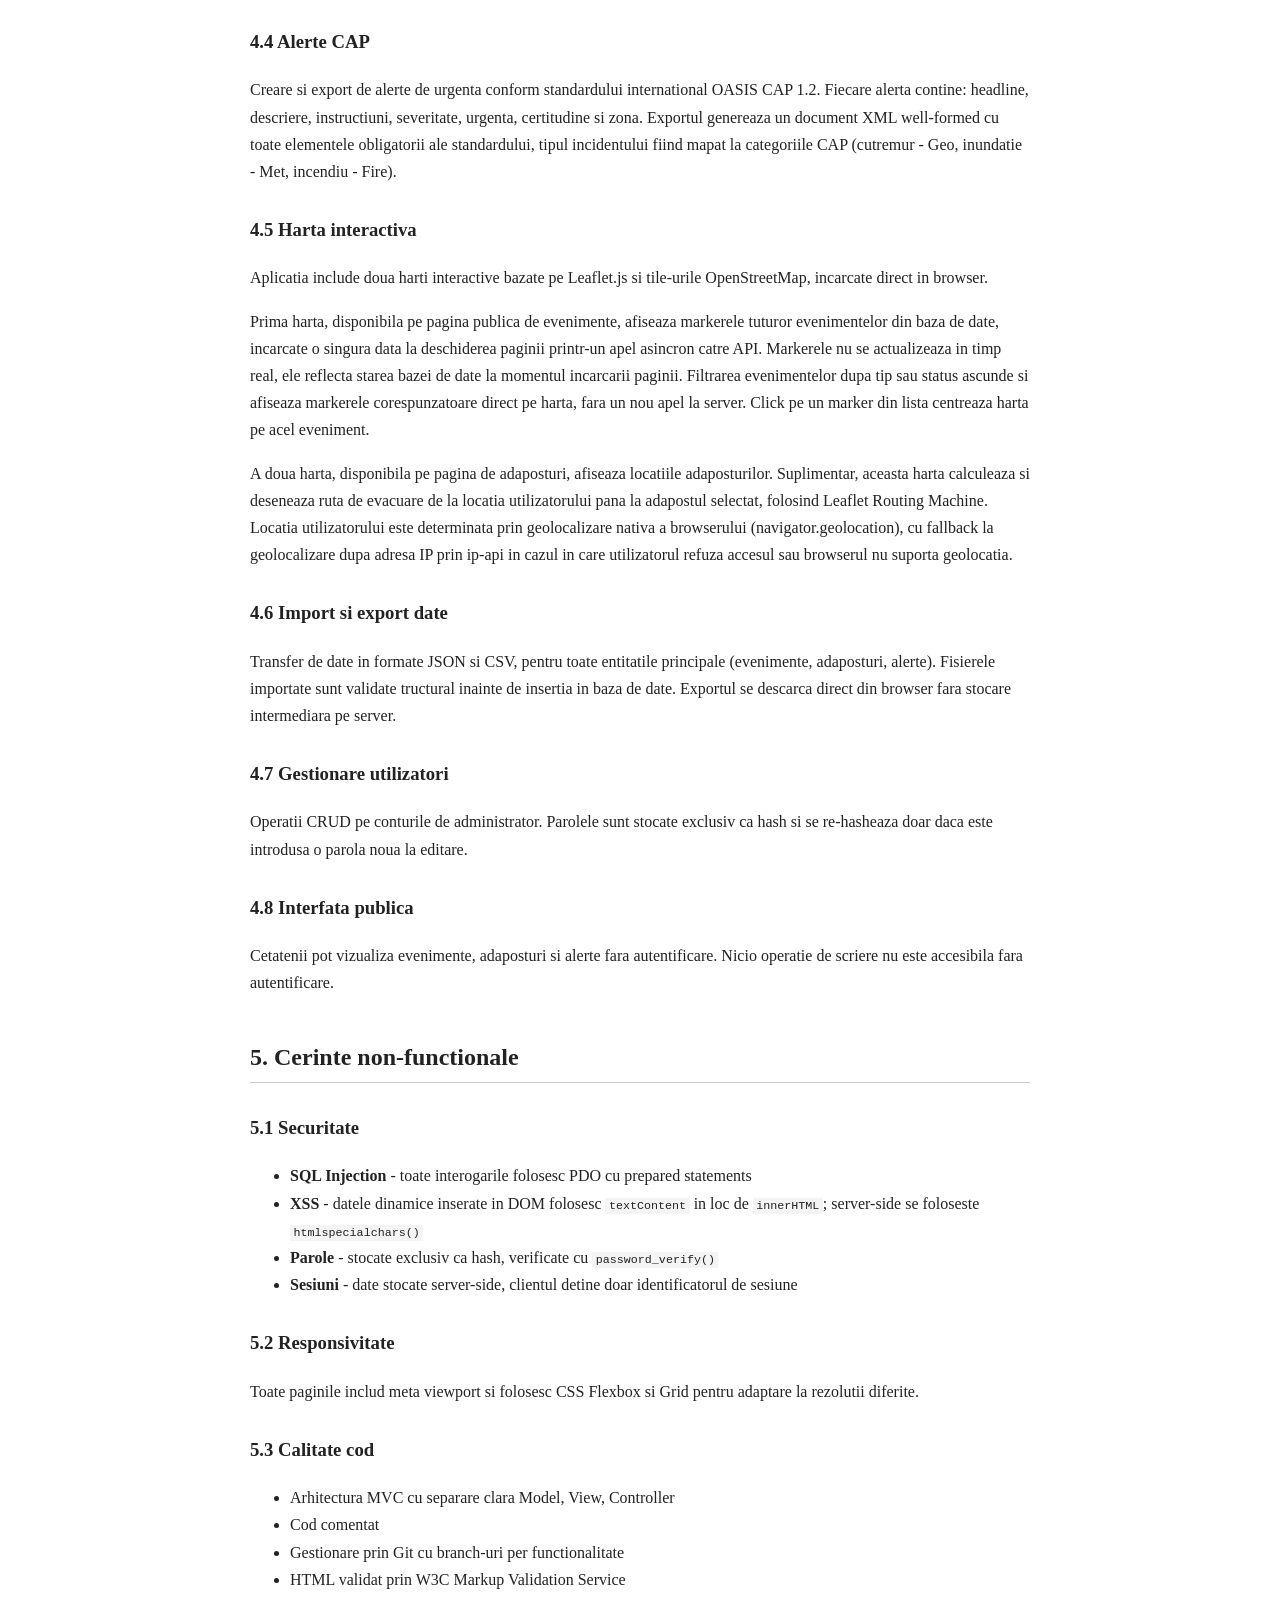
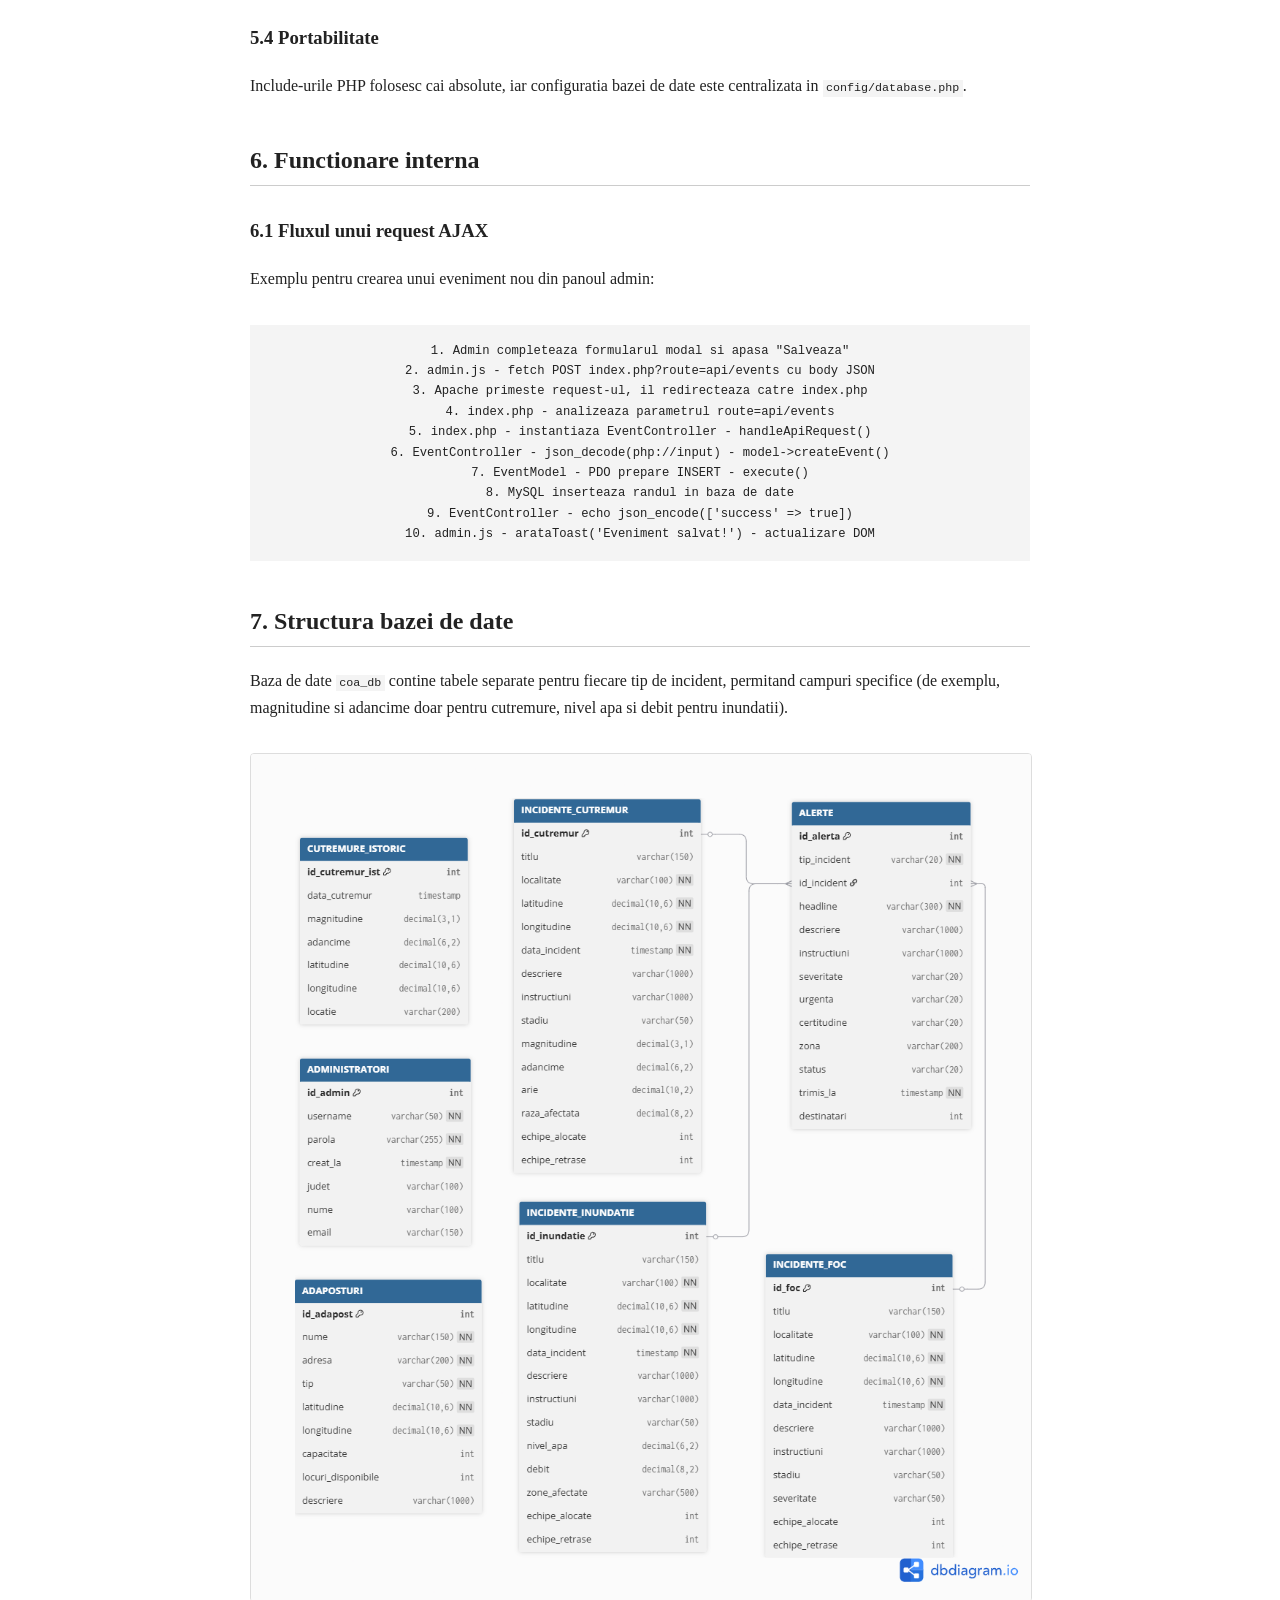
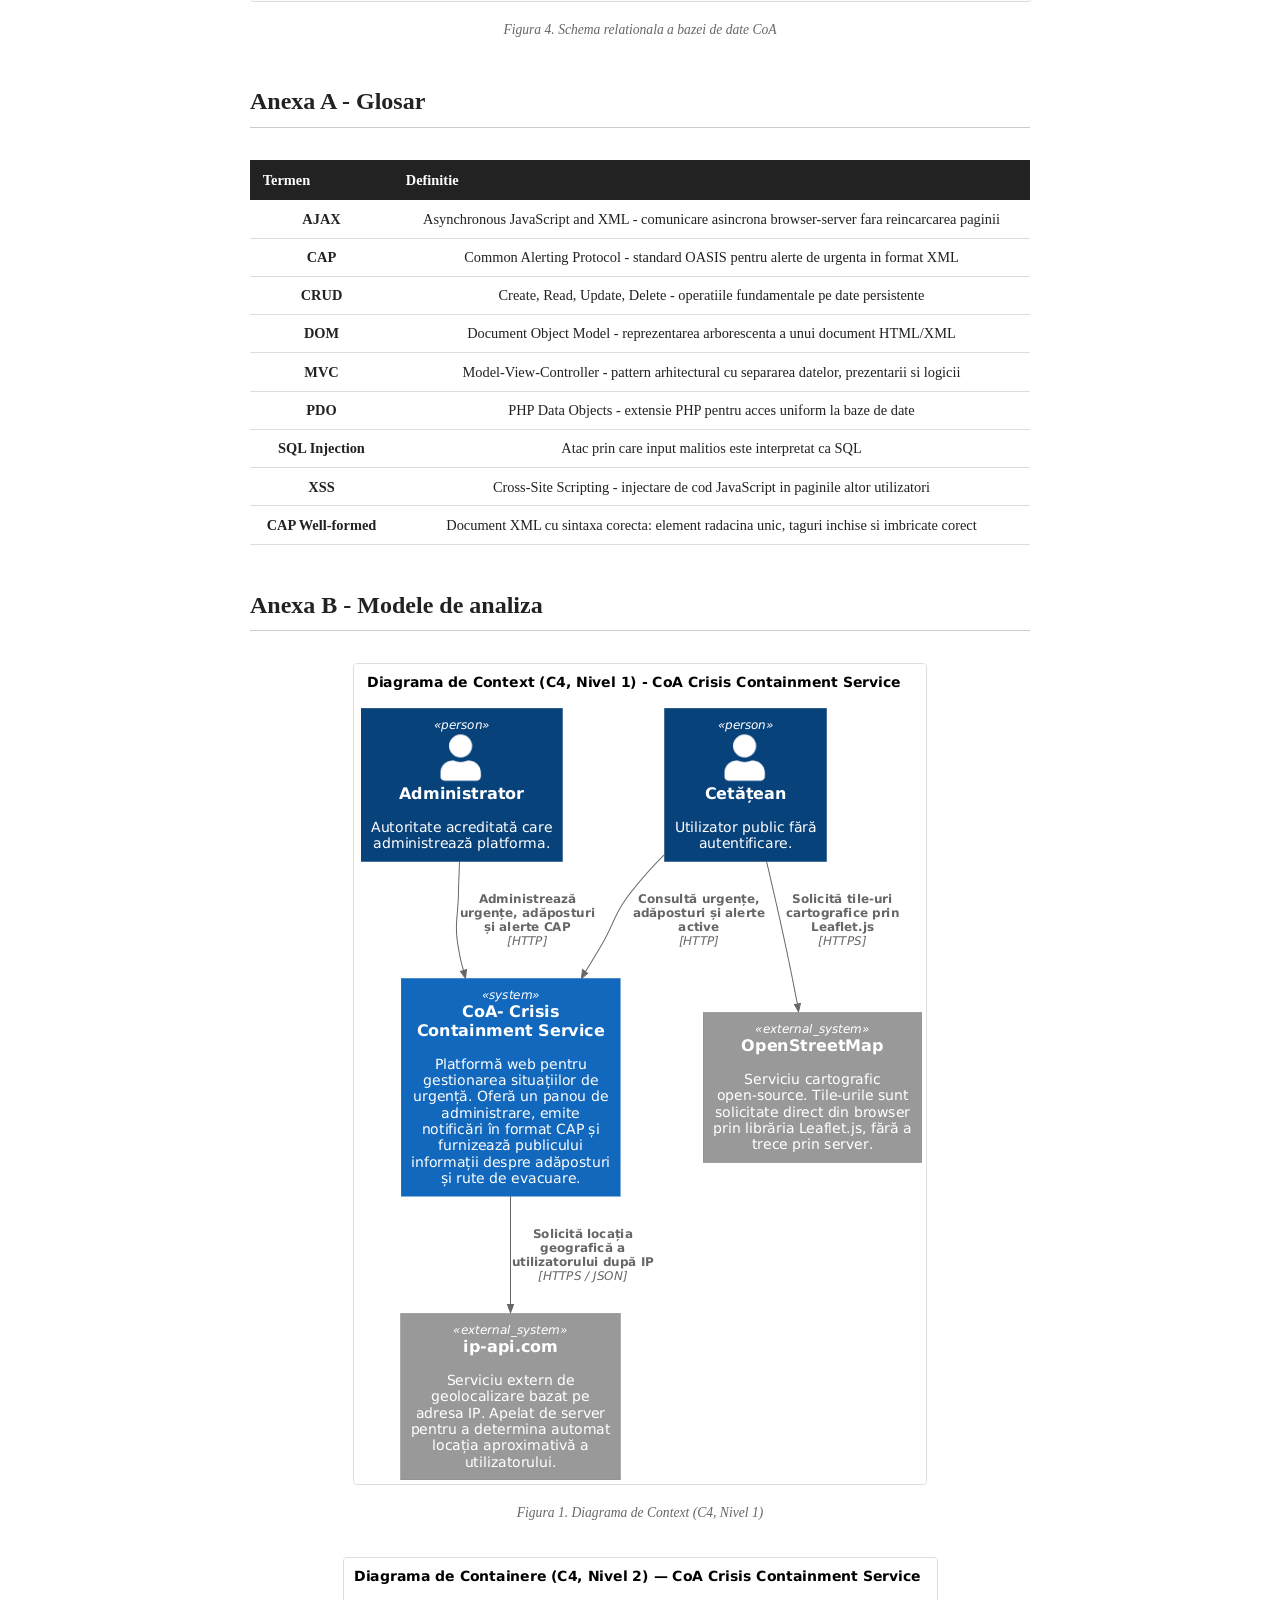
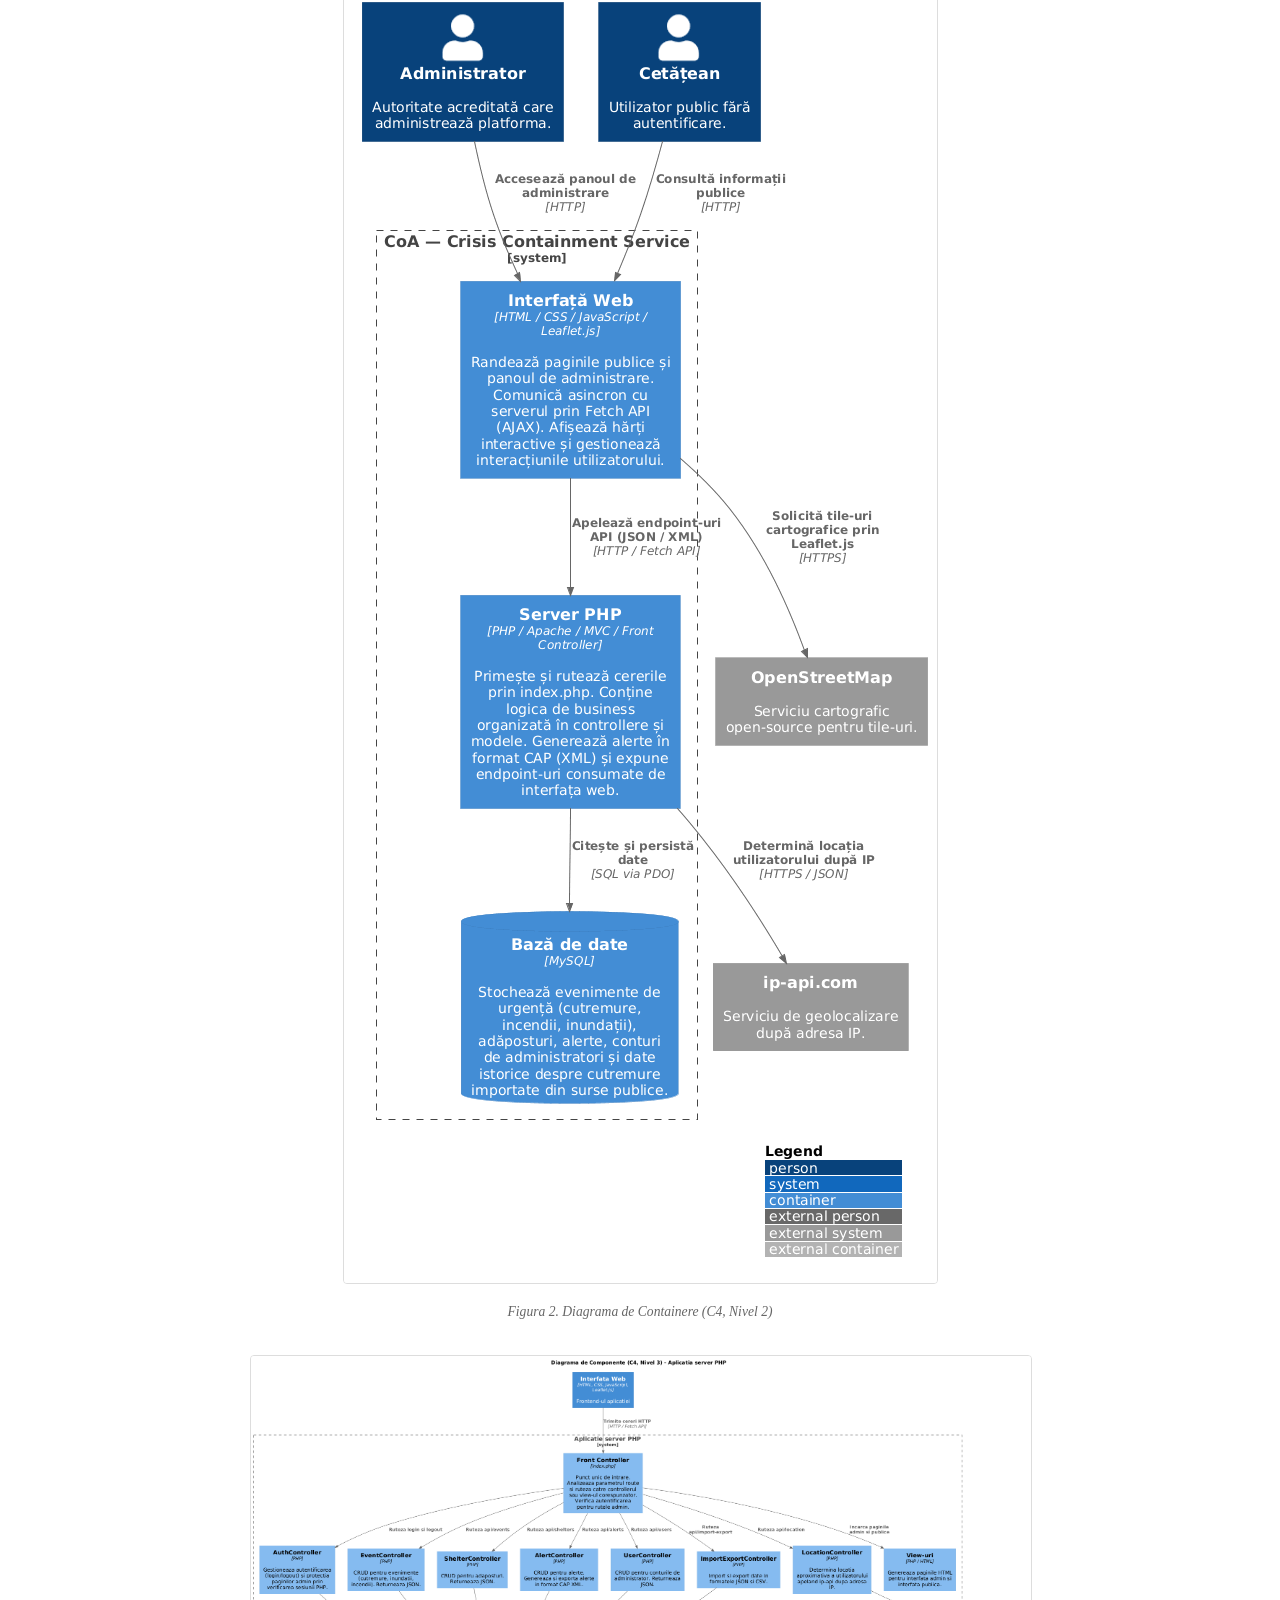
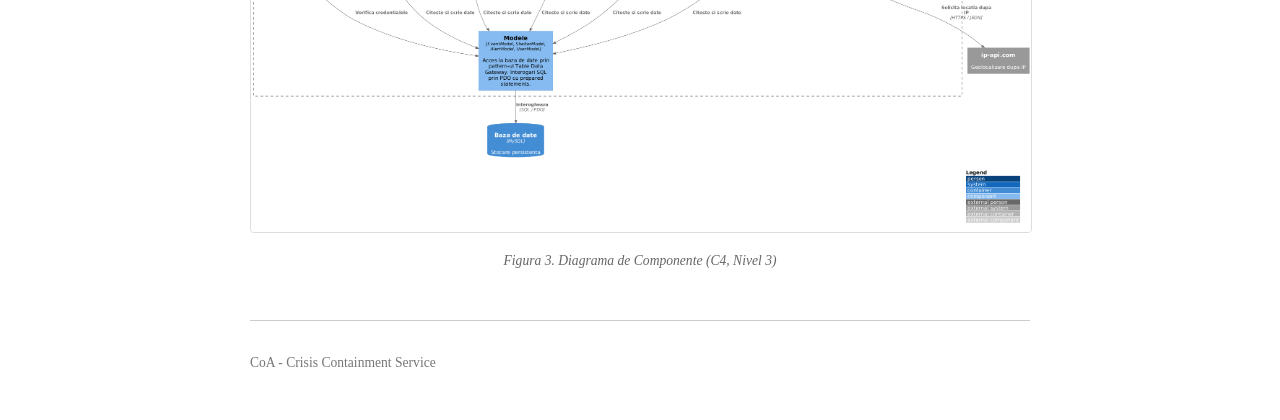
==== commit 016f1035: "finish report" ====
--- a/raport/raport.html
+++ b/raport/raport.html
@@ -2,6 +2,7 @@
 <html lang="ro">
   <head>
     <meta charset="utf-8">
+    
     <meta name="viewport" content="width=device-width, initial-scale=1.0">
     <title>CoA - Crisis Containment Service - SRS</title>
     <link rel="stylesheet" href="raport.css">
@@ -14,61 +15,55 @@
         <p>Software Requirements Specification - Tehnologii Web 2025-2026</p>
         <h1>CoA - Crisis Containment Service</h1>
         <p>Platforma web pentru gestionarea situatiilor de urgenta de catre autoritati</p>
+        <p><strong>Licenta:</strong> <a href="https://opensource.org/licenses/MIT">MIT License</a></p>
 
         <div role="contentinfo">
           <p> Zaharia Stefan Octavian , Gavril Olivia-Alexandra</p>
-          <p><strong>Grupa:</strong> 2E3
+          <p><strong>Grupa:</strong> 2E3 </p>
           <p>
              <strong>Repository:</strong> <a href="https://github.com/EatBreadMan/Proiect-web">github.com/Proiect-web</a></p>
         </div>
       </header>
 
-      <nav aria-label="Cuprins">
-        <h2>Cuprins</h2>
-        <ol>
-          <li><a href="#s1">Introducere</a>
-            <ol>
-              <li><a href="#s1-1">Scop</a></li>
-              <li><a href="#s1-2">Scopul produsului</a></li>
-              <li><a href="#s1-3">Referinte</a></li>
-            </ol>
-          </li>
-          <li><a href="#s2">Descriere generala</a>
-            <ol>
-              <li><a href="#s2-1">Perspectiva produsului</a></li>
-              <li><a href="#s2-2">Functiile principale</a></li>
-              <li><a href="#s2-3">Utilizatori</a></li>
-              <li><a href="#s2-4">Mediul de operare</a></li>
-              <li><a href="#s2-5">Constrangeri de implementare</a></li>
-              <li><a href="#s2-6">Dependente</a></li>
-            </ol>
-          </li>
-          <li><a href="#s3">Interfete externe</a>
-            <ol>
-              <li><a href="#s3-1">Interfata utilizator</a></li>
-              <li><a href="#s3-2">Interfete software</a></li>
-              <li><a href="#s3-3">Interfete de comunicare</a></li>
-            </ol>
-          </li>
-          <li><a href="#s4">Functionalitati</a>
-            <ol>
-              <li><a href="#s4-1">Autentificare si sesiuni</a></li>
-              <li><a href="#s4-2">Gestionare evenimente</a></li>
-              <li><a href="#s4-3">Gestionare adaposturi</a></li>
-              <li><a href="#s4-4">Alerte CAP</a></li>
-              <li><a href="#s4-5">Harta interactiva</a></li>
-              <li><a href="#s4-6">Import si export date</a></li>
-              <li><a href="#s4-7">Gestionare utilizatori</a></li>
-              <li><a href="#s4-8">Interfata publica</a></li>
-            </ol>
-          </li>
-          <li><a href="#s5">Cerinte non-functionale</a></li>
-          <li><a href="#s6">Arhitectura aplicatiei</a></li>
-          <li><a href="#s7">Structura bazei de date</a></li>
-          <li><a href="#sa">Appendix A - Glosar</a></li>
-          <li><a href="#sb">Appendix B - Modele de analiza</a></li>
-        </ol>
-      </nav>
+        <nav aria-label="Cuprins">
+          <h2>Cuprins</h2>
+          <ol>
+            <li><a href="#s1">Introducere</a>
+              <ol>
+                <li><a href="#s1-1">Scop</a></li>
+                <li><a href="#s1-2">Scopul produsului</a></li>
+                <li><a href="#s1-3">Referinte</a></li>
+              </ol>
+            </li>
+            <li><a href="#s2">Descriere generala</a>
+               <ol>
+                <li><a href="#s2-1">Descrierea aplicatiei </a></li>
+                <li><a href="#s2-2">Functiile principale</a></li>
+                <li><a href="#s2-3">Utilizatori</a></li>
+                 <li><a href="#s2-4">Mediul de operare</a></li>
+                <li><a href="#s2-5">Dependente</a></li>
+             </ol>
+            </li>
+            <li><a href="#s3">Interfata utilizator</a></li>
+            <li><a href="#s4">Functionalitati</a>
+              <ol>
+                <li><a href="#s4-1">Autentificare si sesiuni</a></li>
+                <li><a href="#s4-2">Gestionare evenimente</a></li>
+                <li><a href="#s4-3">Gestionare adaposturi</a></li>
+                <li><a href="#s4-4">Alerte CAP</a></li>
+                <li><a href="#s4-5">Harta interactiva</a></li>
+                <li><a href="#s4-6">Import si export date</a></li>
+                <li><a href="#s4-7">Gestionare utilizatori</a></li>
+                <li><a href="#s4-8">Interfata publica</a></li>
+              </ol>
+            </li>
+            <li><a href="#s5">Cerinte non-functionale</a></li>
+            <li><a href="#s6">Functionare interna</a></li>
+            <li><a href="#s7">Structura bazei de date</a></li>
+            <li><a href="#sa">Anexa A - Glosar</a></li>
+            <li><a href="#sb">Anexa B - Modele de analiza</a></li>
+          </ol>
+        </nav>
 
       <section id="s1">
         <h2>1. Introducere</h2>
@@ -103,8 +98,8 @@
             <li>Kaggle - Cutremure Romania 2012-2024 - <a href="https://www.kaggle.com/datasets/stefancomanita/earthquakes-in-romania-from-2012-to-2024">kaggle.com</a></li>
             <li>W3C Scholarly HTML - <a href="https://w3c.github.io/scholarly-html/">w3c.github.io/scholarly-html</a></li>
             <li>IEEE SRS Template - <a href="https://github.com/rick4470/IEEE-SRS-Tempate">github.com</a></li>
-            <li>Open-Meteo Weather API - <a href="https://open-meteo.com/">open-meteo.com</a></li>
             <li>Leaflet.js - <a href="https://leafletjs.com/">leafletjs.com</a></li>
+            
           </ul>
         </section>
       </section>
@@ -112,20 +107,18 @@
       <section id="s2">
         <h2>2. Descriere generala</h2>
 
-        <section id="s2-1">
-          <h3>2.1 Perspectiva produsului</h3>
-          <p>
-            CoA este o aplicatie web independenta, construita fara framework-uri externe la nivel
-            de client sau server. Arhitectura urmeaza pattern-ul MVC cu Page Controller: fiecare
-            pagina are propriul controller PHP, cu modele separate pentru accesul la date si view-uri
-            HTML pentru prezentare.
-          </p>
-          <p>
-            Comunicarea dintre frontend si backend se realizeaza asincron prin Fetch API,
-            serverul expunand endpoint-uri JSON pentru toate operatiile CRUD. Aceasta plaseaza
-            aplicatia in categoria arhitecturii bazate pe servicii web.
-          </p>
-        </section>
+    <section id="s2-1">
+       <h3>2.1 Descrierea aplicatiei</h3>
+         <p>
+          CoA este o aplicatie web, construita fara framework-uri externe la nivel de client sau server. Arhitectura urmeaza pattern-ul MVC cu Front Controller:
+          toate cererile trec printr-un punct unic de intrare (<code>index.php</code>), care analizeaza parametrul <code>route</code> si ruteza catre controllerul sau
+          view-ul corespunzator. Modelele gestioneaza accesul la date, iar view-urile PHP genereaza paginile HTML.
+        </p>
+        <p>
+        Comunicarea dintre frontend si backend se realizeaza asincron prin Fetch API, serverul expunand endpoint-uri care returneaza date in format JSON pentru
+         operatiile CRUD si XML (CAP) pentru exportul alertelor. Aceasta plaseaza aplicatia in categoria arhitecturii bazate pe servicii web.
+      </p>
+    </section>
 
         <section id="s2-2">
           <h3>2.2 Functiile principale</h3>
@@ -136,7 +129,6 @@
             <li>Creare si export de alerte in format CAP (XML)</li>
             <li>Harta interactiva cu Leaflet.js pentru vizualizarea evenimentelor si adaposturilor</li>
             <li>Import si export de date in format JSON si CSV</li>
-            <li>Import de date istorice despre cutremure din seturi de date Kaggle</li>
             <li>Gestionarea conturilor de administrator</li>
             <li>Interfata publica de informare pentru cetateni</li>
           </ul>
@@ -145,124 +137,70 @@
         <section id="s2-3">
           <h3>2.3 Utilizatori</h3>
           <p>
-            Aplicatia are doua tipuri de utilizatori. <strong>Administratorul</strong> este o autoritate
-            acreditata care are acces complet la panoul de administrare si poate gestiona toate entitatile
-            platformei. <strong>Publicul</strong> reprezinta orice persoana care acceseaza platforma
-            pentru informatii, fara autentificare si fara posibilitatea de a modifica date.
+            Aplicatia are doua tipuri de utilizatori. <strong>Administratorul</strong> este o autoritate acreditata care are acces complet la panoul de administrare si poate gestiona toate entitatile
+            platformei. <strong>Publicul</strong> reprezinta orice persoana care acceseaza platforma pentru informatii, fara autentificare si fara posibilitatea de a modifica date.
           </p>
         </section>
 
         <section id="s2-4">
           <h3>2.4 Mediul de operare</h3>
           <p>
-            Aplicatia ruleaza pe un server Apache cu suport PHP, folosind MySQL ca baza de date
-            relationala, accesat prin PDO. In dezvoltare am folosit XAMPP local. Interfata
-            functioneaza in orice browser modern pe desktop, tableta sau telefon.
-          </p>
-        </section>
-
+            Aplicatia ruleaza pe un server Apache cu suport PHP, folosind MySQL ca baza de date relationala, accesat prin PDO. In dezvoltare am folosit XAMPP local. Interfata
+             functioneaza in orice browser modern pe desktop, tableta sau telefon.
+          </p>
+        </section>
         <section id="s2-5">
-          <h3>2.5 Constrangeri de implementare</h3>
-          <ul>
-            <li>Fara framework-uri frontend - JavaScript fara librarii externe</li>
-            <li>Fara framework-uri backend - PHP cu MVC implementat manual</li>
-            <li>HTML si CSS valide conform specificatiilor W3C</li>
-            <li>Toate interogarile SQL folosesc PDO cu prepared statements</li>
-            <li>Comunicarea asincrona prin Fetch API pentru operatii CRUD</li>
-            <li>Cod gestionat prin Git cu branch-uri separate per functionalitate</li>
-          </ul>
-        </section>
-
-        <section id="s2-6">
-          <h3>2.6 Dependente</h3>
-          <ul>
-            <li><strong>Leaflet.js</strong> - biblioteca open-source pentru harti interactive</li>
-            <li><strong>Open-Meteo API</strong> - date meteo in timp real, acces public</li>
-            <li><strong>ip-api.com</strong> - geolocalizare dupa IP, acces public</li>
-            <li><strong>ipify.org</strong> - detectarea IP-ului public</li>
-            <li><strong>Date Kaggle</strong> - importate o singura data prin scripturi PHP dedicate</li>
-          </ul>
-        </section>
-      </section>
-
-      <section id="s3">
-        <h2>3. Interfete externe</h2>
-
-        <section id="s3-1">
-          <h3>3.1 Interfata utilizator</h3>
-          <p>Aplicatia are doua seturi de interfete distincte.</p>
-
-          <h4>Interfata publica</h4>
-          <ul>
-            <li><code>events_public.php</code> - lista evenimentelor cu filtrare si harta</li>
-            <li><code>details_public.php</code> - detalii eveniment individual</li>
-            <li><code>shelter_public.php</code> - lista adaposturilor cu localizare</li>
-          </ul>
-
-          <h4>Panoul de administrare</h4>
-          <ul>
-            <li><code>login.html</code> - autentificare</li>
-            <li><code>dashboard.php</code> - statistici generale</li>
-            <li><code>events.php</code> - gestionare evenimente</li>
-            <li><code>shelters.php</code> - gestionare adaposturi</li>
-            <li><code>alerts.php</code> - gestionare alerte si export CAP</li>
-            <li><code>users.php</code> - gestionare administratori</li>
-            <li><code>import-export.php</code> - import si export fisiere</li>
-          </ul>
-
-          <p>
-            Toate paginile sunt responsive. Notificarile de succes si eroare sunt afisate prin componente toast generate dinamic in JavaScript.
-          </p>
-        </section>
-
-        <section id="s3-2">
-          <h3>3.2 Interfete software</h3>
-          <figure typeof="sa:table">
-            <table>
-              <thead>
-                <tr>
-                  <th>Componenta</th>
-                  <th>Scop</th>
-                  <th>Integrare</th>
-                </tr>
-              </thead>
-              <tbody>
-                <tr>
-                  <td>MySQL</td>
-                  <td>Stocare date relationale</td>
-                  <td>PDO PHP</td>
-                </tr>
-                <tr>
-                  <td>Leaflet.js</td>
-                  <td>Harti interactive</td>
-                  <td>CDN, JavaScript</td>
-                </tr>
-                <tr>
-                  <td>Open-Meteo API</td>
-                  <td>Date meteo curente</td>
-                  <td>file_get_contents PHP</td>
-                </tr>
-                <tr>
-                  <td>ip-api.com</td>
-                  <td>Geolocalizare IP</td>
-                  <td>file_get_contents PHP</td>
-                </tr>
-              </tbody>
-            </table>
-          </figure>
-        </section>
-
-        <section id="s3-3">
-          <h3>3.3 Interfete de comunicare</h3>
-          <ul>
-            <li><strong>HTTP</strong> - protocolul de transfer intre browser si serverul Apache</li>
-            <li><strong>Fetch API</strong> - comunicare asincrona pentru CRUD, date serializate JSON</li>
-            <li><strong>CAP over XML</strong> - alertele exportate ca XML conform OASIS CAP 1.2</li>
-            <li><strong>multipart/form-data</strong> - upload fisiere la import</li>
-            <li><strong>Sesiuni PHP</strong> - autentificarea mentinuta prin cookie <code>PHPSESSID</code></li>
-          </ul>
-        </section>
-      </section>
+          <h3>2.5 Dependente</h3>
+              <ul>
+                <li><strong>Leaflet.js</strong> - biblioteca open-source pentru harti interactive</li>
+                <li><strong>ip-api.com</strong> - geolocalizare dupa IP, acces public</li>
+                <li><strong>ipify.org</strong> - detectarea IP-ului public</li>
+                <li><strong>Leaflet Routing Machine</strong> - plugin Leaflet pentru calculul si afisarea rutelor de evacuare</li>
+            </ul>
+          </section>
+</section>
+     <section id="s3">
+  <h2>3. Interfata utilizator</h2>
+
+  <section id="s3-design">
+  <h3>3.1 Decizii de design</h3>
+  <p>
+    Interfata administrativa foloseste un layout cu sidebar fix pentru navigare si zona de continut principala pentru tabele si formulare. 
+    Interfata publica foloseste un layout centrat, cu accent pe harta interactiva si liste de informatii clare.
+  </p>
+  <p>
+    Toate paginile folosesc fonturi pentru lizibilitate maxima. Componentele de feedback (toast-uri, badge-uri colorate dupa severitate) ofera utilizatorului context vizual imediat asupra starii evenimentelor.
+  </p>
+</section>
+   
+   <section id="s3-ui">
+    <h3>3.2 Paginile aplicatiei</h3>
+      <p>Aplicatia are doua seturi de interfete distincte.</p>
+
+  <h4>Interfata publica</h4>
+  <ul>
+    <li><code>events_public.php</code> - lista evenimentelor cu filtrare si harta</li>
+    <li><code>details_public.php</code> - detalii eveniment individual</li>
+    <li><code>shelter_public.php</code> - lista adaposturilor cu localizare</li>
+  </ul>
+
+  <h4>Panoul de administrare</h4>
+  <ul>
+    <li><code>login.html</code> - autentificare</li>
+    <li><code>dashboard.php</code> - statistici generale</li>
+    <li><code>events.php</code> - gestionare evenimente</li>
+    <li><code>shelters.php</code> - gestionare adaposturi</li>
+    <li><code>alerts.php</code> - gestionare alerte si export CAP</li>
+    <li><code>users.php</code> - gestionare administratori</li>
+    <li><code>import-export.php</code> - import si export fisiere</li>
+  </ul>
+
+  <p>
+    Toate paginile sunt responsive. Notificarile de succes si eroare sunt afisate
+    prin componente toast generate dinamic in JavaScript.
+  </p>
+  </section>
+</section>
 
       <section id="s4">
         <h2>4. Functionalitati</h2>
@@ -286,8 +224,7 @@
         <section id="s4-2">
           <h3>4.2 Gestionare evenimente</h3>
           <p>
-            Functionalitate centrala a platformei - CRUD pe trei tipuri de incidente:
-            cutremur, inundatie, incendiu.
+            Functionalitate centrala a platformei: operatii CRUD pe trei tipuri de incidente:cutremur, inundatie, incendiu.
           </p>
           <ul>
             <li>Fiecare tip de eveniment are tabel propriu in baza de date</li>
@@ -299,261 +236,189 @@
           </ul>
         </section>
 
-        <section id="s4-3">
-          <h3>4.3 Gestionare adaposturi</h3>
-          <p>
-            CRUD pe adaposturi cu informatii despre capacitate si localizare geografica.
-          </p>
-          <ul>
-            <li>Fiecare adapost are: nume, adresa, tip, capacitate totala, locuri disponibile, coordonate GPS, descriere</li>
-            <li>Adaposturile sunt vizibile public fara autentificare</li>
-            <li>Localizarea geografica permite afisarea pe harta interactiva</li>
-          </ul>
-        </section>
-
-        <section id="s4-4">
-          <h3>4.4 Alerte CAP</h3>
-          <p>
-            Creare si export de alerte de urgenta conform standardului international OASIS CAP 1.2.
-          </p>
-          <ul>
-            <li>O alerta contine: tip incident, headline, descriere, instructiuni, severitate, urgenta, certitudine, zona</li>
-            <li>Exportul genereaza un document XML well-formed cu namespace <code>urn:oasis:names:tc:emergency:cap:1.2</code></li>
-            <li>Documentul include elementele obligatorii: <code>identifier</code>, <code>sender</code>, <code>sent</code>, <code>status</code>, <code>msgType</code>, <code>scope</code> si blocul <code>info</code></li>
-            <li>Tipul incidentului se mapeaza la categoriile CAP: cutremur - Geo, inundatie - Met, incendiu - Fire</li>
-            <li>Data este formatata conform ISO 8601 cu timezone</li>
-            <li>XML-ul este generat prin DOMDocument PHP, garantand well-formedness</li>
-          </ul>
-          </section>
-
-        <section id="s4-5">
-          <h3>4.5 Harta interactiva</h3>
-          <p>
-            Vizualizare geografica a evenimentelor si adaposturilor prin Leaflet.js.
-          </p>
-          <ul>
-            <li>Harta afiseaza markere pentru evenimentele active, diferentiate vizual dupa tip</li>
-            <li>Click pe marker deschide un popup cu informatii si link spre pagina de detalii</li>
-            <li>Datele pentru harta sunt preluate asincron prin Fetch API</li>
-            <li>Harta este responsiva si functioneaza pe dispozitive mobile</li>
-          </ul>
-        </section>
-
-        <section id="s4-6">
-          <h3>4.6 Import si export date</h3>
-          <p>
-            Transfer de date in formate deschise.
-          </p>
-          <ul>
-            <li>Export JSON cu indentare si suport unicode, descarcat direct din browser</li>
-            <li>Export CSV cu header pe prima linie, generat prin <code>fputcsv()</code> direct in output stream</li>
-            <li>Import JSON prin <code>json_decode()</code> aplicat pe fisierul uploadat</li>
-            <li>Import CSV cu citire linie cu linie si mapare chei-valori prin <code>array_combine()</code></li>
-            <li>Validare structurala a fisierelor inainte de insertie in baza de date</li>
-            <li>Export alerte in format CAP (XML) prin DOMDocument</li>
-          </ul>
-        </section>
-
-        <section id="s4-7">
-          <h3>4.7 Gestionare utilizatori</h3>
-          <p>
-            CRUD pe conturile de administrator ale platformei.
-          </p>
-          <ul>
-            <li>La creare, parola este hashata cu <code>password_hash()</code></li>
-            <li>La editare, parola se re-hasheaza doar daca a fost introdusa una noua</li>
-            <li>Stergerea unui utilizator este ireversibila</li>
-          </ul>
-        </section>
-
-        <section id="s4-8">
-          <h3>4.8 Interfata publica</h3>
-          <p>
-            Acces public la informatii despre urgente, fara autentificare.
-          </p>
-          <ul>
-            <li>Lista evenimentelor cu filtrare si harta, vizibila oricui</li>
-            <li>Pagina de detalii per eveniment cu statistici specifice tipului</li>
-            <li>Lista adaposturilor cu localizare si capacitate disponibila</li>
-            <li>Nicio operatie de scriere nu este accesibila fara autentificare</li>
-          </ul>
-        </section>
-      </section>
-
-      <section id="s5">
-        <h2>5. Cerinte non-functionale</h2>
-
-        <h3>5.1 Securitate</h3>
-        <ul>
-          <li><strong>SQL Injection</strong> - toate interogarile folosesc PDO cu prepared statements</li>
-          <li><strong>XSS</strong> - datele dinamice inserate in DOM folosesc <code>textContent</code> in loc de <code>innerHTML</code>; server-side se foloseste <code>htmlspecialchars()</code></li>
-          <li><strong>Parole</strong> - stocate exclusiv ca hash, verificate cu <code>password_verify()</code></li>
-          <li><strong>Sesiuni</strong> - date stocate server-side, clientul detine doar identificatorul de sesiune</li>
-        </ul>
-
-        <h3>5.2 Responsivitate</h3>
-        <p>
-          Toate paginile includ meta viewport si folosesc CSS Flexbox si Grid pentru adaptare
-          la rezolutii diferite. Sidebar-ul admin se adapteaza pe ecrane mici.
-        </p>
-
-        <h3>5.3 Calitate cod</h3>
-        <ul>
-          <li>Arhitectura MVC cu separare clara Model, View, Controller</li>
-          <li>Pattern Table Data Gateway pentru accesul la date</li>
-          <li>Cod comentat </li>
-          <li>Gestionare prin Git cu branch-uri per functionalitate</li>
-          <li>HTML validat prin W3C Markup Validation Service</li>
-        </ul>
-
-        <h3>5.4 Portabilitate</h3>
-        <p>
-          Include-urile PHP folosesc  cai absolute, iar configuratia
-          bazei de date este centralizata in <code>config/database.php</code>.
-        </p>
-      </section>
-
-      <section id="s6">
-        <h2>6. Arhitectura aplicatiei</h2>
-
-        <h3>6.1 Structura folderelor</h3>
-       
-
-        <h3>6.2 Fluxul unui request AJAX</h3>
-        <p>Exemplu pentru crearea unui eveniment nou din panoul admin:</p>
-        <figure typeof="schema:SoftwareSourceCode">
-          <pre><code>1. Admin completeaza formularul modal si apasa "Salveaza"
-                        2. admin.js - fetch POST /api/events.php cu body JSON
-                        3. Apache primeste request-ul
-                        4. api/events.php - new EventController() - handleApiRequest()
-                        5. EventController - json_decode(php://input) - model->createEvent()
-                        6. EventModel - PDO prepare INSERT - execute()
-                        7. MySQL inserteaza randul in baza de date
-                        8. EventController - echo json_encode(['success' => true])
-                        9. admin.js - arataToast('Eveniment salvat!') - reincarcare lista</code></pre>
-        </figure>
-
-      </section>
-
-      <section id="s7">
-        <h2>7. Structura bazei de date</h2>
-        <p>
-          Baza de date <code>coa_db</code> contine tabele separate pentru fiecare tip de incident,
-          permitand campuri specifice (de exemplu, magnitudine doar pentru cutremure).
-        </p>
-
-        <h3>ADMINISTRATORI</h3>
-        <figure typeof="sa:table">
-          <table>
-            <thead>
-              <tr><th>Coloana</th><th>Tip</th><th>Observatii</th></tr>
-            </thead>
-            <tbody>
-              <tr><td>id_admin</td><td>INT PK</td><td>Auto-increment</td></tr>
-              <tr><td>nume</td><td>VARCHAR</td><td>Numele complet</td></tr>
-              <tr><td>email</td><td>VARCHAR UNIQUE</td><td>Folosit la autentificare</td></tr>
-              <tr><td>parola</td><td>VARCHAR</td><td>Hash parola</td></tr>
-              <tr><td>judet</td><td>VARCHAR</td><td>Judetul autoritatii</td></tr>
-              <tr><td>creat_la</td><td>TIMESTAMP</td><td>Data crearii contului</td></tr>
-            </tbody>
-          </table>
-        </figure>
-
-        <h3>INCIDENTE_CUTREMUR</h3>
-        <figure typeof="sa:table">
-          <table>
-            <thead>
-              <tr><th>Coloana</th><th>Tip</th><th>Observatii</th></tr>
-            </thead>
-            <tbody>
-              <tr><td>id_cutremur</td><td>INT PK</td><td>Auto-increment</td></tr>
-              <tr><td>titlu</td><td>VARCHAR</td><td></td></tr>
-              <tr><td>descriere</td><td>TEXT</td><td></td></tr>
-              <tr><td>localitate</td><td>VARCHAR</td><td></td></tr>
-              <tr><td>latitudine, longitudine</td><td>DECIMAL</td><td>Coordonate GPS</td></tr>
-              <tr><td>stadiu</td><td>VARCHAR</td><td>ACTIV, MONITORIZARE, REZOLVAT</td></tr>
-              <tr><td>magnitudine</td><td>DECIMAL</td><td>Specific cutremur</td></tr>
-              <tr><td>adancime</td><td>DECIMAL</td><td>Adancime in km</td></tr>
-              <tr><td>data_incident</td><td>DATETIME</td><td></td></tr>
-            </tbody>
-          </table>
-        </figure>
-
-        <h3>ADAPOSTURI</h3>
-        <figure typeof="sa:table">
-          <table>
-            <thead>
-              <tr><th>Coloana</th><th>Tip</th><th>Observatii</th></tr>
-            </thead>
-            <tbody>
-              <tr><td>id_adapost</td><td>INT PK</td><td>Auto-increment</td></tr>
-              <tr><td>nume</td><td>VARCHAR</td><td></td></tr>
-              <tr><td>adresa</td><td>VARCHAR</td><td></td></tr>
-              <tr><td>tip</td><td>VARCHAR</td><td>Tipul adapostului</td></tr>
-              <tr><td>capacitate</td><td>INT</td><td>Numar total locuri</td></tr>
-              <tr><td>locuri_disponibile</td><td>INT</td><td>Locuri libere curent</td></tr>
-              <tr><td>latitudine, longitudine</td><td>DECIMAL</td><td>Coordonate GPS</td></tr>
-              <tr><td>descriere</td><td>TEXT</td><td></td></tr>
-            </tbody>
-          </table>
-        </figure>
-
-        <h3>ALERTE</h3>
-        <figure typeof="sa:table">
-          <table>
-            <thead>
-              <tr><th>Coloana</th><th>Tip</th><th>Observatii</th></tr>
-            </thead>
-            <tbody>
-              <tr><td>id_alerta</td><td>INT PK</td><td>Auto-increment</td></tr>
-              <tr><td>tip_incident</td><td>VARCHAR</td><td>cutremur, inundatie, incendiu</td></tr>
-              <tr><td>id_incident</td><td>INT</td><td>Referinta spre tabelul specific</td></tr>
-              <tr><td>headline</td><td>VARCHAR</td><td></td></tr>
-              <tr><td>descriere</td><td>TEXT</td><td></td></tr>
-              <tr><td>instructiuni</td><td>TEXT</td><td></td></tr>
-              <tr><td>severitate</td><td>VARCHAR</td><td>Extreme, Severe, Moderate, Minor</td></tr>
-              <tr><td>urgenta</td><td>VARCHAR</td><td>Immediate, Expected, Future</td></tr>
-              <tr><td>certitudine</td><td>VARCHAR</td><td>Observed, Likely, Possible</td></tr>
-              <tr><td>zona</td><td>VARCHAR</td><td></td></tr>
-              <tr><td>status</td><td>VARCHAR</td><td>ACTIV, INCHIS</td></tr>
-              <tr><td>trimis_la</td><td>TIMESTAMP</td><td></td></tr>
-            </tbody>
-          </table>
-        </figure>
-      </section>
-
-      <section id="sa">
-        <h2>Appendix A - Glosar</h2>
-        <figure typeof="sa:table">
-          <table>
-            <thead>
-              <tr><th>Termen</th><th>Definitie</th></tr>
-            </thead>
-            <tbody>
-              <tr><td><strong>AJAX</strong></td><td>Asynchronous JavaScript and XML - comunicare asincrona browser-server fara reincarcarea paginii</td></tr>
-              <tr><td><strong>CAP</strong></td><td>Common Alerting Protocol - standard OASIS pentru alerte de urgenta in format XML</td></tr>
-              <tr><td><strong>CRUD</strong></td><td>Create, Read, Update, Delete - operatiile fundamentale pe date persistente</td></tr>
-              <tr><td><strong>DOM</strong></td><td>Document Object Model - reprezentarea arborescenta a unui document HTML/XML</td></tr>
-              <tr><td><strong>MVC</strong></td><td>Model-View-Controller - pattern arhitectural cu separarea datelor, prezentarii si logicii</td></tr>
-              <tr><td><strong>PDO</strong></td><td>PHP Data Objects - extensie PHP pentru acces uniform la baze de date</td></tr>
-              <tr><td><strong>SQL Injection</strong></td><td>Atac prin care input malitios este interpretat ca SQL, prevenibil prin prepared statements</td></tr>
-              <tr><td><strong>XSS</strong></td><td>Cross-Site Scripting - injectare de cod JavaScript in paginile altor utilizatori</td></tr>
-              <tr><td><strong>Well-formed</strong></td><td>Document XML cu sintaxa corecta: element radacina unic, taguri inchise si imbricate corect</td></tr>
-              <tr><td><strong>ISU</strong></td><td>Inspectoratul pentru Situatii de Urgenta</td></tr>
-            </tbody>
-          </table>
-        </figure>
-      </section>
-
-      <section id="sb">
-        <h2>Appendix B - Modele de analiza</h2>
-
-      </section>
+<section id="s4-3">
+  <h3>4.3 Gestionare adaposturi</h3>
+  <p>
+    Operatii CRUD pe adaposturi cu localizare geografica. Adaposturile sunt vizibile public si apar pe harta interactiva. Aplicatia ofera rute de evacuare
+    de la locatia curenta a utilizatorului catre cel mai apropiat adapost disponibil,  determinate pe baza geolocalizarii prin IP.
+  </p>
+</section>
+
+<section id="s4-4">
+  <h3>4.4 Alerte CAP</h3>
+  <p>
+    Creare si export de alerte de urgenta conform standardului international OASIS CAP 1.2. Fiecare alerta contine: headline, descriere, instructiuni, severitate, urgenta, certitudine si zona.
+    Exportul genereaza un document XML well-formed cu toate elementele obligatorii ale standardului, tipul incidentului fiind mapat la categoriile CAP (cutremur - Geo, inundatie - Met, incendiu - Fire).
+  </p>
+</section>
+
+<section id="s4-5">
+  <h3>4.5 Harta interactiva</h3>
+  <p>
+    Aplicatia include doua harti interactive bazate pe Leaflet.js si tile-urile OpenStreetMap, incarcate direct in browser.
+  </p>
+  <p>
+    Prima harta, disponibila pe pagina publica de evenimente, afiseaza markerele tuturor evenimentelor din baza de date, incarcate o singura data la deschiderea
+    paginii printr-un apel asincron catre API. Markerele nu se actualizeaza in  timp real, ele reflecta starea bazei de date la momentul incarcarii paginii.
+    Filtrarea evenimentelor dupa tip sau status ascunde si afiseaza markerele corespunzatoare direct pe harta, fara un nou apel la server. Click pe
+    un marker din lista centreaza harta pe acel eveniment.
+  </p>
+  <p>
+    A doua harta, disponibila pe pagina de adaposturi, afiseaza locatiile adaposturilor.
+    Suplimentar, aceasta harta calculeaza si deseneaza ruta de evacuare de la locatia utilizatorului pana la adapostul selectat, folosind
+    Leaflet Routing Machine. Locatia utilizatorului este determinata prin  geolocalizare nativa a browserului (navigator.geolocation), cu fallback
+    la geolocalizare dupa adresa IP prin ip-api in cazul in care utilizatorul  refuza accesul sau browserul nu suporta geolocatia.
+  </p>
+</section>
+
+<section id="s4-6">
+  <h3>4.6 Import si export date</h3>
+  <p>
+    Transfer de date in formate JSON si CSV, pentru toate entitatile
+    principale (evenimente, adaposturi, alerte). Fisierele importate sunt validate tructural inainte de insertia in baza de date. Exportul se descarca direct din browser fara stocare intermediara pe server.
+  </p>
+</section>
+
+<section id="s4-7">
+  <h3>4.7 Gestionare utilizatori</h3>
+  <p>
+    Operatii CRUD pe conturile de administrator. Parolele sunt stocate exclusiv ca hash si se re-hasheaza doar daca este introdusa o parola noua la editare.
+  </p>
+</section>
+ <section id="s4-8">
+   <h3>4.8 Interfata publica</h3>
+   <p>
+    Cetatenii pot vizualiza evenimente, adaposturi si alerte fara autentificare. Nicio operatie de scriere nu este accesibila fara autentificare.
+  </p>
+</section>
+</section>
+
+
+<section id="s5">
+  <h2>5. Cerinte non-functionale</h2>
+
+  <h3>5.1 Securitate</h3>
+  <ul>
+    <li><strong>SQL Injection</strong> - toate interogarile folosesc PDO cu prepared statements</li>
+    <li><strong>XSS</strong> - datele dinamice inserate in DOM folosesc <code>textContent</code> in loc de <code>innerHTML</code>; server-side se foloseste <code>htmlspecialchars()</code></li>
+    <li><strong>Parole</strong> - stocate exclusiv ca hash, verificate cu <code>password_verify()</code></li>
+    <li><strong>Sesiuni</strong> - date stocate server-side, clientul detine doar identificatorul de sesiune</li>
+  </ul>
+
+  <h3>5.2 Responsivitate</h3>
+  <p>
+    Toate paginile includ meta viewport si folosesc CSS Flexbox si Grid pentru adaptare la rezolutii diferite.
+  </p>
+
+  <h3>5.3 Calitate cod</h3>
+  <ul>
+    <li>Arhitectura MVC cu separare clara Model, View, Controller</li>
+    <li>Cod comentat</li>
+    <li>Gestionare prin Git cu branch-uri per functionalitate</li>
+    <li>HTML validat prin W3C Markup Validation Service</li>
+  </ul>
+
+  <h3>5.4 Portabilitate</h3>
+  <p>
+    Include-urile PHP folosesc cai absolute, iar configuratia bazei de date este centralizata in <code>config/database.php</code>.
+  </p>
+
+</section>
+
+<section id="s6">
+  <h2>6. Functionare interna</h2>
+
+  <h3>6.1 Fluxul unui request AJAX</h3>
+  <p>Exemplu pentru crearea unui eveniment nou din panoul admin:</p>
+  <figure typeof="schema:SoftwareSourceCode">
+    <pre><code>1. Admin completeaza formularul modal si apasa "Salveaza"
+2. admin.js - fetch POST index.php?route=api/events cu body JSON
+3. Apache primeste request-ul, il redirecteaza catre index.php
+4. index.php - analizeaza parametrul route=api/events
+5. index.php - instantiaza EventController - handleApiRequest()
+6. EventController - json_decode(php://input) - model->createEvent()
+7. EventModel - PDO prepare INSERT - execute()
+8. MySQL inserteaza randul in baza de date
+9. EventController - echo json_encode(['success' => true])
+10. admin.js - arataToast('Eveniment salvat!') - actualizare DOM</code></pre>
+  </figure>
+
+</section>
+
+    <section id="s7">
+    <h2>7. Structura bazei de date</h2>
+    <p>
+        Baza de date <code>coa_db</code> contine tabele separate pentru fiecare tip de incident,
+        permitand campuri specifice (de exemplu, magnitudine si adancime doar pentru cutremure, nivel apa si debit pentru inundatii). 
+    </p>
+
+      <figure>
+         <img src="uml.png" alt="Schema relationala a bazei de date CoA">
+         <figcaption>Figura 4. Schema relationala a bazei de date CoA</figcaption>
+       </figure>
+    </section>
+
+    <section id="sa">
+   <h2>Anexa A - Glosar</h2>
+   <figure typeof="sa:table">
+     <table>
+        <thead>
+         <tr><th>Termen</th><th>Definitie</th></tr>
+      </thead>
+      <tbody>
+        <tr><td><strong>AJAX</strong></td>
+           <td>Asynchronous JavaScript and XML - comunicare asincrona browser-server fara reincarcarea paginii</td></tr>
+        <tr><td><strong>CAP</strong></td>
+            <td>Common Alerting Protocol - standard OASIS pentru alerte de urgenta in format XML</td></tr>
+        <tr>
+            <td><strong>CRUD</strong></td>
+            <td>Create, Read, Update, Delete - operatiile fundamentale pe date persistente</td></tr>
+        <tr> 
+           <td><strong>DOM</strong></td>
+           <td>Document Object Model - reprezentarea arborescenta a unui document HTML/XML</td></tr>
+        <tr>
+           <td><strong>MVC</strong></td>
+           <td>Model-View-Controller - pattern arhitectural cu separarea datelor, prezentarii si logicii</td></tr>
+        <tr>
+           <td><strong>PDO</strong></td>
+           <td>PHP Data Objects - extensie PHP pentru acces uniform la baze de date</td></tr>
+        <tr>
+           <td><strong>SQL Injection</strong></td><td>Atac prin care input malitios este interpretat ca SQL</td></tr>
+        <tr>
+           <td><strong>XSS</strong></td>
+           <td>Cross-Site Scripting - injectare de cod JavaScript in paginile altor utilizatori</td></tr>
+        <tr>
+           <td><strong>CAP Well-formed</strong></td>
+           <td>Document XML cu sintaxa corecta: element radacina unic, taguri inchise si imbricate corect</td></tr>
+      </tbody>
+    </table>
+  </figure>
+</section>
+
+     <section id="sb">
+    <h2>Anexa B - Modele de analiza</h2>
+
+    <figure>
+        <img src="CoA_c4_1.png" alt="Diagrama de Context C4 Nivel 1">
+        <figcaption>Figura 1. Diagrama de Context (C4, Nivel 1)</figcaption>
+    </figure>
+
+    <figure>
+        <img src="CoA_c4_2.png" alt="Diagrama de Containere C4 Nivel 2">
+        <figcaption>Figura 2. Diagrama de Containere (C4, Nivel 2)</figcaption>
+    </figure>
+
+    <figure>
+        <img src="CoA_c4_3.png" alt="Diagrama de Componente C4 Nivel 3">
+        <figcaption>Figura 3. Diagrama de Componente (C4, Nivel 3)</figcaption>
+    </figure>
+
+</section>
 
     </article>
 
     <footer>
-      <p>CoA - Crisis Containment Service  - Iunie 2026</p>
+      <p>CoA - Crisis Containment Service</p>
     </footer>
 
   </body>
--- a/raport/raport.css
+++ b/raport/raport.css
@@ -88,4 +88,23 @@
   border-top: 1px solid #ccc;
   font-size: 0.85rem;
   color: #777;
+}
+
+figure {
+  margin: 2rem auto;
+  text-align: center;
+}
+
+figure img {
+  max-width: 100%;
+  height: auto;
+  border: 1px solid #ddd;
+  border-radius: 4px;
+}
+
+figcaption {
+  margin-top: 0.5rem;
+  font-size: 0.85rem;
+  color: #666;
+  font-style: italic;
 }
